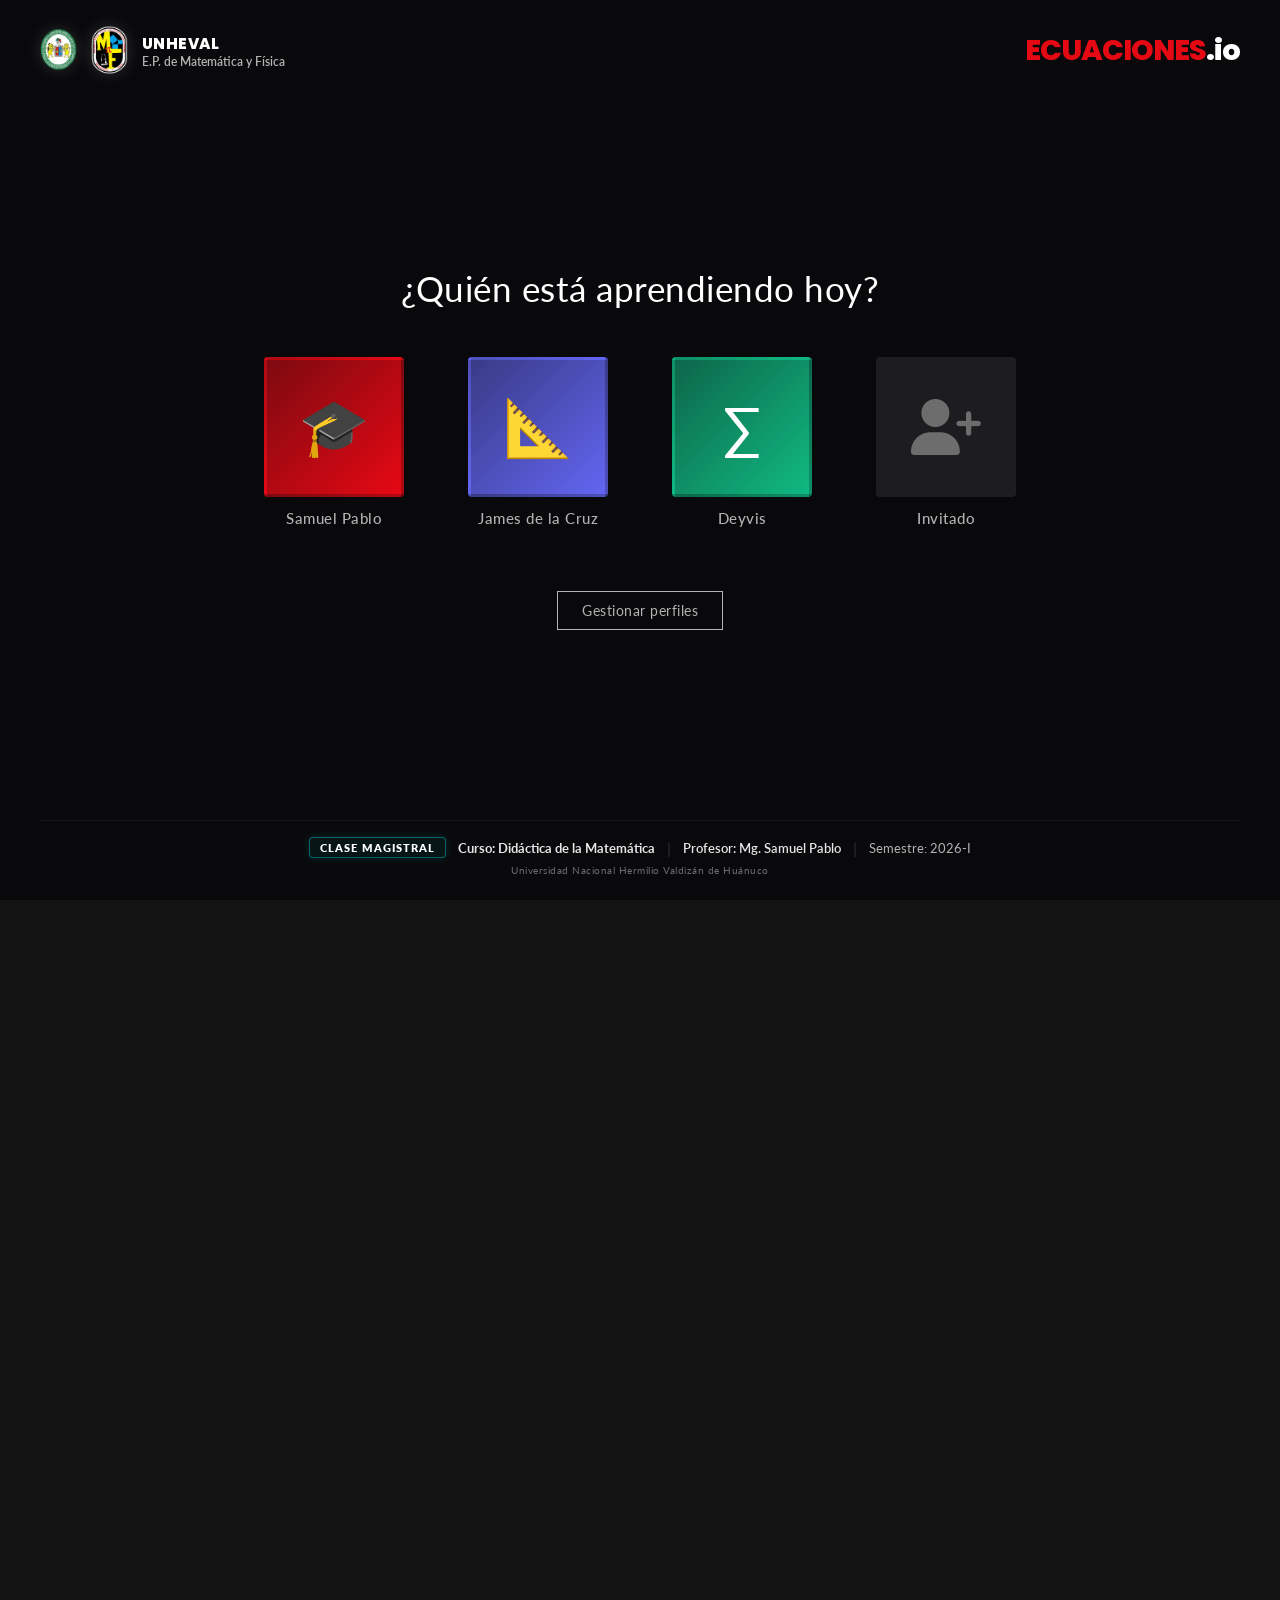
==== index.html @ fe3d2a95 "refactor: rebrand presentation content to UNHEVAL and update modal layout styles" ====
<!DOCTYPE html>
<html lang="es">
<head>
    <meta charset="UTF-8">
    <meta name="viewport" content="width=device-width, initial-scale=1.0">
    <title>Planteo de Ecuaciones — Clase Magistral</title>
    <meta name="description" content="Presentación interactiva de Planteo de Ecuaciones para clase magistral universitaria. Incluye ejemplos, taller con IA y modo presentador.">
    <meta property="og:title" content="Planteo de Ecuaciones — Clase Magistral">
    <meta property="og:description" content="Aprende a traducir el lenguaje cotidiano al lenguaje universal de las matemáticas.">
    <meta property="og:type" content="website">
    <link rel="icon" href="data:image/svg+xml,<svg xmlns='http://www.w3.org/2000/svg' viewBox='0 0 100 100'><text y='.9em' font-size='90'>🎓</text></svg>">

    <!-- Google Fonts -->
    <link rel="preconnect" href="https://fonts.googleapis.com">
    <link rel="preconnect" href="https://fonts.gstatic.com" crossorigin>
    <link href="https://fonts.googleapis.com/css2?family=Poppins:wght@400;600;700;800&family=Lato:wght@400;700&family=Fira+Code&display=swap" rel="stylesheet">

    <!-- Font Awesome -->
    <link rel="stylesheet" href="https://cdnjs.cloudflare.com/ajax/libs/font-awesome/6.5.1/css/all.min.css">

    <!-- KaTeX -->
    <link rel="stylesheet" href="https://cdn.jsdelivr.net/npm/katex@0.16.9/dist/katex.min.css">
    <script defer src="https://cdn.jsdelivr.net/npm/katex@0.16.9/dist/katex.min.js"></script>
    <script defer src="https://cdn.jsdelivr.net/npm/katex@0.16.9/dist/contrib/auto-render.min.js"></script>

    <!-- Supabase -->
    <script src="https://cdn.jsdelivr.net/npm/@supabase/supabase-js@2"></script>

    <!-- Main Stylesheet -->
    <link rel="stylesheet" href="style.css">
</head>
<body>

<!-- VIRTUAL LASER POINTER -->
<div id="virtual-laser" aria-hidden="true"></div>

<!-- TOAST NOTIFICATIONS -->
<div id="toast-container" role="status" aria-live="polite"></div>

<!-- ═══════════════════════════════════════════════════════════════════════ -->
<!-- PANTALLA DE SELECCIÓN DE PERFILES                                         -->
<!-- ═══════════════════════════════════════════════════════════════════════ -->
<div id="profile-screen" role="dialog" aria-label="Seleccionar perfil de estudiante">
    <!-- Header: Co-branding UNHEVAL + ECUACIONES.io -->
    <header class="profile-screen-header" style="display: flex; justify-content: space-between; align-items: center; width: 100%; max-width: 1200px; margin-bottom: 20px;">
        <div class="profile-uni-info" style="display: flex; align-items: center; gap: 14px;">
            <img src="assets/escudo_unheval.png" alt="Escudo UNHEVAL" class="uni-logo-img" style="height: 52px; object-fit: contain; filter: drop-shadow(0 0 8px rgba(255,255,255,0.15));" onerror="this.style.display='none'; document.getElementById('uni-logo-fallback').style.display='flex';">
            <img src="assets/logo_educacion_myf.png" alt="Logo Educación M&F" class="school-logo-img" style="height: 52px; object-fit: contain; filter: drop-shadow(0 0 8px rgba(255,255,255,0.15));" onerror="this.style.display='none';">
            <div id="uni-logo-fallback" style="display: none; width: 44px; height: 44px; background: rgba(255,255,255,0.06); border: 1px solid rgba(255,255,255,0.15); border-radius: 50%; align-items: center; justify-content: center; font-size: 1.3rem;">🏛️</div>
            <div class="profile-uni-text" style="display: flex; flex-direction: column; text-align: left;">
                <span style="font-family: var(--font-heading); font-size: 0.95rem; font-weight: 800; color: #fff; letter-spacing: 0.5px;">UNHEVAL</span>
                <span style="font-size: 0.72rem; color: var(--color-text-muted); font-weight: 600;">E.P. de Matemática y Física</span>
            </div>
        </div>
        <div class="netflix-logo-top" style="position: static; font-family: var(--font-heading); font-size: 1.8rem; font-weight: 800; color: var(--color-accent); letter-spacing: -1px; margin: 0;">
            ECUACIONES<span style="color:#fff">.io</span>
        </div>
    </header>

    <!-- Center: Profile Selection -->
    <div class="profile-screen-center" style="display: flex; flex-direction: column; align-items: center; justify-content: center; flex: 1; width: 100%;">
        <h1 class="profile-title" style="margin-bottom: var(--space-8);">¿Quién está aprendiendo hoy?</h1>
        <div class="profiles-grid" id="profiles-grid-container">
            <!-- Se genera dinámicamente desde JS -->
        </div>
        <button class="profile-manage" onclick="openProfileManageModal()">
            Gestionar perfiles
        </button>
    </div>

    <!-- Footer: Academic metadata -->
    <footer class="profile-screen-footer" style="display: flex; flex-direction: column; align-items: center; gap: 6px; width: 100%; max-width: 1200px; margin-top: 20px; border-top: 1px solid rgba(255,255,255,0.05); padding-top: var(--space-4);">
        <div class="profile-academic-meta" style="display: flex; align-items: center; gap: var(--space-3); flex-wrap: wrap; justify-content: center;">
            <span style="font-size: 0.7rem; font-weight: 800; color: var(--color-neon-cyan); border: 1px solid rgba(0, 243, 255, 0.35); background: rgba(0, 243, 255, 0.05); padding: 3px 10px; border-radius: 4px; text-transform: uppercase; letter-spacing: 1px; box-shadow: 0 0 8px rgba(0, 243, 255, 0.15);">Clase Magistral</span>
            <span style="font-size: 0.82rem; color: var(--color-text-secondary); font-weight: 700;">Curso: Didáctica de la Matemática</span>
            <span style="color: rgba(255,255,255,0.15);">|</span>
            <span style="font-size: 0.82rem; color: var(--color-text-secondary); font-weight: 600;">Profesor: Mg. Samuel Pablo</span>
            <span style="color: rgba(255,255,255,0.15);">|</span>
            <span style="font-size: 0.82rem; color: var(--color-text-muted);">Semestre: 2026-I</span>
        </div>
        <div style="font-size: 0.65rem; color: var(--color-text-faint); font-family: var(--font-body); letter-spacing: 0.5px;">Universidad Nacional Hermilio Valdizán de Huánuco</div>
    </footer>
</div>

<!-- ═══════════════════════════════════════════════════════════════════════ -->
<!-- APLICACIÓN PRINCIPAL                                                       -->
<!-- ═══════════════════════════════════════════════════════════════════════ -->
<div id="main-app">

    <!-- HEADER NETFLIX -->
    <header id="netflix-header" role="banner">
        <a href="#" class="header-logo" onclick="window.scrollTo({top:0,behavior:'smooth'});return false;">
            ECUACIONES<span>.io</span>
        </a>

        <nav class="header-nav" aria-label="Navegación principal">
            <a href="#browse-content" class="active">Inicio</a>
            <a href="#row-fundamentos">Fundamentos</a>
            <a href="#row-ejemplos">Ejemplos</a>
            <a href="#row-retos">Retos UNHEVAL</a>
            <a href="#ai-section">Taller IA</a>
            <a href="#" onclick="openTorneoOverlay();return false;" style="color:#f59e0b;font-weight:700;">🏆 Torneo</a>
        </nav>

        <div class="header-right">
            <i class="fa-solid fa-magnifying-glass" style="color:var(--color-text-muted);cursor:pointer;font-size:1rem;"></i>
            <div id="header-avatar" class="header-profile-mini-icon" style="background:rgba(229,9,20,0.15);" title="Perfil activo">
                🎓
            </div>
            <!-- Botón Mando Remoto -->
            <button id="btn-remote" class="btn-remote" onclick="openQRModal()" aria-label="Abrir mando a distancia" title="Mando a distancia">
                <i class="fa-solid fa-mobile-screen"></i>
                <span class="pulse-dot" aria-hidden="true"></span>
            </button>
            <button onclick="startPresenterMode()" aria-label="Iniciar modo presentación" 
                    style="padding:6px 14px;background:transparent;border:1px solid rgba(255,255,255,0.3);color:#fff;border-radius:4px;font-size:0.8rem;font-weight:600;cursor:pointer;transition:border-color 0.2s;"
                    onmouseover="this.style.borderColor='#fff'" onmouseout="this.style.borderColor='rgba(255,255,255,0.3)'">
                <i class="fa-solid fa-expand"></i> Presentar
            </button>
        </div>
    </header>

    <!-- HERO BANNER -->
    <section id="hero-banner">
        <video class="hero-video-bg" src="assets/videos/CJEsybfPQSE.mp4" autoplay loop muted playsinline></video>
        <div class="hero-bg"></div>

        <!-- Floating slide cards decoration -->
        <div class="hero-floating-slides" aria-hidden="true">
            <div class="floating-card" style="background:linear-gradient(135deg,#1a0000,#2d0000);">
                <span style="color:rgba(229,9,20,0.25);font-size:3rem;">∑</span>
            </div>
            <div class="floating-card" style="background:linear-gradient(135deg,#0d0221,#1a0030);">
                <span style="color:rgba(99,102,241,0.25);font-size:2.5rem;">x²</span>
            </div>
            <div class="floating-card" style="background:linear-gradient(135deg,#002014,#001a10);">
                <span style="color:rgba(16,185,129,0.25);font-size:2rem;">π</span>
            </div>
        </div>

        <div class="hero-content">
            <div class="hero-badge">
                <i class="fa-solid fa-certificate"></i>
                CLASE MAGISTRAL · ESCUELA PROFESIONAL DE MATEMÁTICA
            </div>
            <h1 class="hero-title">
                El Arte de <span class="red">Plantear</span><br>Ecuaciones
            </h1>
            <div class="hero-meta">
                <span class="match">98% relevante</span>
                <span class="year">2025</span>
                <span class="rating">PG</span>
                <span class="duration">7 secciones · Nivel Básico–UNHEVAL</span>
            </div>
            <p class="hero-description">
                Aprende a traducir el lenguaje cotidiano al lenguaje universal de las matemáticas. Desde fundamentos hasta problemas de preselección UNHEVAL, con un taller inteligente impulsado por IA.
            </p>
            <div class="hero-actions">
                <button class="btn-play" onclick="startPresenterMode()" aria-label="Iniciar presentación en pantalla completa">
                    <i class="fa-solid fa-play"></i> Reproducir
                </button>
                <a href="#row-fundamentos" class="btn-more-info">
                    <i class="fa-solid fa-circle-info"></i> Más información
                </a>
            </div>
        </div>
    </section>

    <!-- BROWSE CONTENT -->
    <main id="browse-content">

        <!-- ── FILA 1: Fundamentos ───────────────────────────────────── -->
        <section id="row-fundamentos" class="netflix-row row-theme-red reveal" aria-label="Sección Fundamentos">
            <div class="netflix-row-header">
                <h2 class="netflix-row-title"><i class="fa-solid fa-graduation-cap" style="color:var(--color-accent);margin-right:8px;"></i>Lo Más Visto: Fundamentos</h2>
                <span class="netflix-row-see-all">Explorar todo</span>
            </div>
            <div class="carousel-wrapper">
                <button class="carousel-btn prev" aria-label="Anterior" onclick="slideCarousel('row-fundamentos', -1)">
                    <i class="fa-solid fa-chevron-left"></i>
                </button>
                <div class="carousel-track" id="track-row-fundamentos">
                    <!-- Card: ¿Qué es el Planteo? -->
                    <div class="slide-card" onclick="openSlideModal('slide-planteo')" aria-label="Ver: ¿Qué es el Planteo?" data-yt-id="CJEsybfPQSE" data-yt-start="25">
                        <div class="slide-card-thumb">
                            <div class="slide-card-thumb-inner">
                                <div class="slide-card-icon" style="color:#e50914;">🎓</div>
                                <div class="slide-card-label">¿Qué significa<br>"Plantear"?</div>
                                <div class="slide-card-math">Lenguaje Verbal → Ecuación</div>
                            </div>
                        </div>
                        <div class="slide-card-info">
                            <div class="slide-card-actions">
                                <button class="card-btn play" onclick="event.stopPropagation();openSlideModal('slide-planteo')" aria-label="Abrir diapositiva">
                                    <i class="fa-solid fa-play"></i>
                                </button>
                                <button class="card-btn" aria-label="Más opciones"><i class="fa-solid fa-ellipsis"></i></button>
                            </div>
                            <div class="slide-card-info-title">¿Qué es el Planteo?</div>
                            <div class="slide-card-info-tags">
                                <span class="card-tag green">Básico</span>
                                <span class="card-tag">Introducción</span>
                            </div>
                        </div>
                    </div>

                    <!-- Card: Los 5 Pasos de Oro -->
                    <div class="slide-card" onclick="openSlideModal('slide-pasos')" aria-label="Ver: Los 5 Pasos de Oro" data-yt-id="CJEsybfPQSE" data-yt-start="120">
                        <div class="slide-card-thumb">
                            <div class="slide-card-thumb-inner">
                                <div class="slide-card-icon" style="color:#e50914;">✅</div>
                                <div class="slide-card-label">Los 5 Pasos<br>de Oro</div>
                                <div class="slide-card-math">Identificar · Traducir · Igualar</div>
                            </div>
                        </div>
                        <div class="slide-card-info">
                            <div class="slide-card-actions">
                                <button class="card-btn play" onclick="event.stopPropagation();openSlideModal('slide-pasos')" aria-label="Abrir diapositiva"><i class="fa-solid fa-play"></i></button>
                                <button class="card-btn" aria-label="Más opciones"><i class="fa-solid fa-ellipsis"></i></button>
                            </div>
                            <div class="slide-card-info-title">Los 5 Pasos de Oro</div>
                            <div class="slide-card-info-tags">
                                <span class="card-tag green">Básico</span>
                                <span class="card-tag">Metodología</span>
                            </div>
                        </div>
                    </div>

                    <!-- Card: Diccionario -->
                    <div class="slide-card" onclick="openSlideModal('slide-diccionario')" aria-label="Ver: Diccionario Matemático" data-yt-id="CJEsybfPQSE" data-yt-start="320">
                        <div class="slide-card-thumb">
                            <div class="slide-card-thumb-inner">
                                <div class="slide-card-icon" style="color:#e50914;">📖</div>
                                <div class="slide-card-label">Diccionario<br>de Traducción</div>
                                <div class="slide-card-math">+ ÷ = ×</div>
                            </div>
                        </div>
                        <div class="slide-card-info">
                            <div class="slide-card-actions">
                                <button class="card-btn play" onclick="event.stopPropagation();openSlideModal('slide-diccionario')" aria-label="Abrir diapositiva"><i class="fa-solid fa-play"></i></button>
                                <button class="card-btn" aria-label="Más opciones"><i class="fa-solid fa-ellipsis"></i></button>
                            </div>
                            <div class="slide-card-info-title">Diccionario de Traducción Rápida</div>
                            <div class="slide-card-info-tags">
                                <span class="card-tag green">Básico</span>
                                <span class="card-tag">Referencia</span>
                            </div>
                        </div>
                    </div>

                    <!-- Card: Errores Comunes -->
                    <div class="slide-card" onclick="openSlideModal('slide-errores')" aria-label="Ver: Errores Comunes" data-yt-id="CN4n6Tfc5WI" data-yt-start="15">
                        <div class="slide-card-thumb">
                            <div class="slide-card-thumb-inner">
                                <div class="slide-card-icon" style="color:#e50914;">⚠️</div>
                                <div class="slide-card-label">Errores<br>Comunes</div>
                                <div class="slide-card-math">¡Evítalos!</div>
                            </div>
                        </div>
                        <div class="slide-card-info">
                            <div class="slide-card-actions">
                                <button class="card-btn play" onclick="event.stopPropagation();openSlideModal('slide-errores')" aria-label="Abrir diapositiva"><i class="fa-solid fa-play"></i></button>
                                <button class="card-btn" aria-label="Más opciones"><i class="fa-solid fa-ellipsis"></i></button>
                            </div>
                            <div class="slide-card-info-title">¡Cuidado! Errores Frecuentes</div>
                            <div class="slide-card-info-tags">
                                <span class="card-tag" style="color:#e50914;">Importante</span>
                                <span class="card-tag">Advertencia</span>
                            </div>
                        </div>
                    </div>

                    <!-- Card: Resumen Final -->
                    <div class="slide-card" onclick="openSlideModal('slide-resumen')" aria-label="Ver: Resumen Final" data-yt-id="CJEsybfPQSE" data-yt-start="620">
                        <div class="slide-card-thumb">
                            <div class="slide-card-thumb-inner">
                                <div class="slide-card-icon" style="color:#e50914;">🏆</div>
                                <div class="slide-card-label">En<br>Resumen...</div>
                                <div class="slide-card-math">Las 4 claves del éxito</div>
                            </div>
                        </div>
                        <div class="slide-card-info">
                            <div class="slide-card-actions">
                                <button class="card-btn play" onclick="event.stopPropagation();openSlideModal('slide-resumen')" aria-label="Abrir diapositiva"><i class="fa-solid fa-play"></i></button>
                                <button class="card-btn" aria-label="Más opciones"><i class="fa-solid fa-ellipsis"></i></button>
                            </div>
                            <div class="slide-card-info-title">En Resumen...</div>
                            <div class="slide-card-info-tags">
                                <span class="card-tag green">Cierre</span>
                                <span class="card-tag">Conclusiones</span>
                            </div>
                        </div>
                    </div>
                </div>
                <button class="carousel-btn next" aria-label="Siguiente" onclick="slideCarousel('row-fundamentos', 1)">
                    <i class="fa-solid fa-chevron-right"></i>
                </button>
            </div>
        </section>

        <!-- ── FILA 2: Ejemplos ──────────────────────────────────────── -->
        <section id="row-ejemplos" class="netflix-row row-theme-blue reveal" aria-label="Sección Ejemplos Resueltos">
            <div class="netflix-row-header">
                <h2 class="netflix-row-title"><i class="fa-solid fa-terminal" style="color:#54b3d6;margin-right:8px;"></i>Ejemplos Recomendados</h2>
                <span class="netflix-row-see-all">Ver todos</span>
            </div>
            <div class="carousel-wrapper">
                <button class="carousel-btn prev" aria-label="Anterior" onclick="slideCarousel('row-ejemplos', -1)"><i class="fa-solid fa-chevron-left"></i></button>
                <div class="carousel-track" id="track-row-ejemplos">
                    <div class="slide-card" onclick="openSlideModal('slide-ej1')" data-yt-id="F1d5vGkHlT8" data-yt-start="25">
                        <div class="slide-card-thumb">
                            <div class="slide-card-thumb-inner">
                                <div class="slide-card-icon" style="color:#54b3d6;">1️⃣</div>
                                <div class="slide-card-label">Suma de<br>Consecutivos</div>
                                <div class="slide-card-math">x + (x+1) + (x+2) = 72</div>
                            </div>
                        </div>
                        <div class="slide-card-info">
                            <div class="slide-card-actions"><button class="card-btn play" onclick="event.stopPropagation();openSlideModal('slide-ej1')"><i class="fa-solid fa-play"></i></button><button class="card-btn"><i class="fa-solid fa-ellipsis"></i></button></div>
                            <div class="slide-card-info-title">Ej. 1: Suma de Consecutivos</div>
                            <div class="slide-card-info-tags"><span class="card-tag green">Básico</span><span class="card-tag">Aritmética</span></div>
                        </div>
                    </div>
                    <div class="slide-card" onclick="openSlideModal('slide-ej2')" data-yt-id="kYJ53u0aJ8o" data-yt-start="40">
                        <div class="slide-card-thumb">
                            <div class="slide-card-thumb-inner">
                                <div class="slide-card-icon" style="color:#54b3d6;">2️⃣</div>
                                <div class="slide-card-label">Operadores<br>Combinados</div>
                                <div class="slide-card-math">2x + 5 = 21</div>
                            </div>
                        </div>
                        <div class="slide-card-info">
                            <div class="slide-card-actions"><button class="card-btn play" onclick="event.stopPropagation();openSlideModal('slide-ej2')"><i class="fa-solid fa-play"></i></button><button class="card-btn"><i class="fa-solid fa-ellipsis"></i></button></div>
                            <div class="slide-card-info-title">Ej. 2: Operadores Combinados</div>
                            <div class="slide-card-info-tags"><span class="card-tag green">Básico</span><span class="card-tag">Álgebra</span></div>
                        </div>
                    </div>
                    <div class="slide-card" onclick="openSlideModal('slide-ej3')" data-yt-id="K3t1XN1gN7c" data-yt-start="35">
                        <div class="slide-card-thumb">
                            <div class="slide-card-thumb-inner">
                                <div class="slide-card-icon" style="color:#54b3d6;">3️⃣</div>
                                <div class="slide-card-label">Línea del Tiempo<br>(Edades)</div>
                                <div class="slide-card-math">3x + 10 = 2(x + 10)</div>
                            </div>
                        </div>
                        <div class="slide-card-info">
                            <div class="slide-card-actions"><button class="card-btn play" onclick="event.stopPropagation();openSlideModal('slide-ej3')"><i class="fa-solid fa-play"></i></button><button class="card-btn"><i class="fa-solid fa-ellipsis"></i></button></div>
                            <div class="slide-card-info-title">Ej. 3: Edades (Línea Temporal)</div>
                            <div class="slide-card-info-tags"><span class="card-tag" style="color:#f59e0b;font-weight:700;">Intermedio</span><span class="card-tag">Edades</span></div>
                        </div>
                    </div>
                    <div class="slide-card" onclick="openSlideModal('slide-ej4')" data-yt-id="R9H7nJ7yU38" data-yt-start="20">
                        <div class="slide-card-thumb">
                            <div class="slide-card-thumb-inner">
                                <div class="slide-card-icon" style="color:#54b3d6;">4️⃣</div>
                                <div class="slide-card-label">Modelado<br>Geométrico</div>
                                <div class="slide-card-math">2(x) + 2(x+4) = 32</div>
                            </div>
                        </div>
                        <div class="slide-card-info">
                            <div class="slide-card-actions"><button class="card-btn play" onclick="event.stopPropagation();openSlideModal('slide-ej4')"><i class="fa-solid fa-play"></i></button><button class="card-btn"><i class="fa-solid fa-ellipsis"></i></button></div>
                            <div class="slide-card-info-title">Ej. 4: Modelado Geométrico</div>
                            <div class="slide-card-info-tags"><span class="card-tag" style="color:#f59e0b;font-weight:700;">Intermedio</span><span class="card-tag">Geometría</span></div>
                        </div>
                    </div>
                    <div class="slide-card" onclick="openSlideModal('slide-ej5')" data-yt-id="F71H4y2t5aY" data-yt-start="20">
                        <div class="slide-card-thumb">
                            <div class="slide-card-thumb-inner">
                                <div class="slide-card-icon" style="color:#54b3d6;">5️⃣</div>
                                <div class="slide-card-label">Reparto de<br>Cantidades</div>
                                <div class="slide-card-math">x + (x+10) = 50</div>
                            </div>
                        </div>
                        <div class="slide-card-info">
                            <div class="slide-card-actions"><button class="card-btn play" onclick="event.stopPropagation();openSlideModal('slide-ej5')"><i class="fa-solid fa-play"></i></button><button class="card-btn"><i class="fa-solid fa-ellipsis"></i></button></div>
                            <div class="slide-card-info-title">Ej. 5: Reparto de Cantidades</div>
                            <div class="slide-card-info-tags"><span class="card-tag green">Básico</span><span class="card-tag">Reparto</span></div>
                        </div>
                    </div>
                </div>
                <button class="carousel-btn next" aria-label="Siguiente" onclick="slideCarousel('row-ejemplos', 1)"><i class="fa-solid fa-chevron-right"></i></button>
            </div>
        </section>

        <!-- ── FILA 3: Retos UNHEVAL ─────────────────────────────────────── -->
        <section id="row-retos" class="netflix-row row-theme-purple reveal" aria-label="Sección Retos de Alto Voltaje UNHEVAL">
            <div class="netflix-row-header">
                <h2 class="netflix-row-title"><i class="fa-solid fa-star" style="color:#a78bfa;margin-right:8px;"></i>Retos de Alto Voltaje · Nivel UNHEVAL</h2>
                <span class="netflix-row-see-all">Ver retos</span>
            </div>
            <div class="carousel-wrapper">
                <button class="carousel-btn prev" aria-label="Anterior" onclick="slideCarousel('row-retos', -1)"><i class="fa-solid fa-chevron-left"></i></button>
                <div class="carousel-track" id="track-row-retos">
                    <div class="slide-card" onclick="openSlideModal('slide-ej6')" data-yt-id="F71H4y2t5aY" data-yt-start="120">
                        <div class="slide-card-thumb">
                            <div class="slide-card-thumb-inner">
                                <div class="slide-card-icon" style="color:#a78bfa;">⭐</div>
                                <div class="slide-card-label">Reto UNHEVAL I<br>Edades en el Tiempo</div>
                                <div class="slide-card-math">(A-a)/(B-a) = 5/4</div>
                            </div>
                        </div>
                        <div class="slide-card-info">
                            <div class="slide-card-actions"><button class="card-btn play" onclick="event.stopPropagation();openSlideModal('slide-ej6')"><i class="fa-solid fa-play"></i></button><button class="card-btn"><i class="fa-solid fa-ellipsis"></i></button></div>
                            <div class="slide-card-info-title">Reto UNHEVAL I: Edades en el Tiempo</div>
                            <div class="slide-card-info-tags"><span class="card-tag" style="color:#e50914;font-weight:700;">Avanzado</span><span class="card-tag">UNHEVAL</span></div>
                        </div>
                    </div>
                    <div class="slide-card" onclick="openSlideModal('slide-ej7')" data-yt-id="F71H4y2t5aY" data-yt-start="240">
                        <div class="slide-card-thumb">
                            <div class="slide-card-thumb-inner">
                                <div class="slide-card-icon" style="color:#a78bfa;">⭐⭐</div>
                                <div class="slide-card-label">Reto UNHEVAL II<br>Modelado Diofántico</div>
                                <div class="slide-card-math">3x + 2y = 50, y > 2x</div>
                            </div>
                        </div>
                        <div class="slide-card-info">
                            <div class="slide-card-actions"><button class="card-btn play" onclick="event.stopPropagation();openSlideModal('slide-ej7')"><i class="fa-solid fa-play"></i></button><button class="card-btn"><i class="fa-solid fa-ellipsis"></i></button></div>
                            <div class="slide-card-info-title">Reto UNHEVAL II: Modelado Diofántico</div>
                            <div class="slide-card-info-tags"><span class="card-tag" style="color:#e50914;font-weight:700;">Avanzado</span><span class="card-tag">Diofántico</span></div>
                        </div>
                    </div>
                </div>
                <button class="carousel-btn next" aria-label="Siguiente" onclick="slideCarousel('row-retos', 1)"><i class="fa-solid fa-chevron-right"></i></button>
            </div>
        </section>

        <!-- ── FILA 4: Taller IA ─────────────────────────────────────── -->
        <section id="ai-section" class="reveal" aria-label="Taller Inteligente con IA">
            <div class="netflix-row-header" style="padding-top: 8px; display: flex; align-items: center; gap: 8px; flex-wrap: wrap;">
                <h2 class="netflix-row-title" style="margin: 0;"><i class="fa-solid fa-wand-magic-sparkles" style="color:#46d369;margin-right:8px;"></i>✨ Taller Inteligente con IA</h2>
                <span id="ai-status-badge" class="ai-status-badge offline"><i class="fa-solid fa-cloud-slash"></i> Offline (Simulación)</span>
            </div>

            <div class="ai-panels">
                <!-- Panel Generador -->
                <div class="ai-panel">
                    <div class="ai-panel-title" style="color:#46d369;">
                        <i class="fa-solid fa-dice"></i> Generar Desafío IA
                    </div>
                    <div style="display:grid;grid-template-columns:1fr 1fr;gap:12px;margin-bottom:12px;">
                        <div>
                            <label for="select-diff" style="font-size:0.7rem;text-transform:uppercase;color:var(--color-text-faint);display:block;margin-bottom:6px;font-weight:700;">Dificultad</label>
                            <select id="select-diff" class="ai-select" aria-label="Seleccionar dificultad">
                                <option value="Básico">Básico (Fácil)</option>
                                <option value="Intermedio">Intermedio</option>
                                <option value="Avanzado">Avanzado</option>
                            </select>
                        </div>
                        <div>
                            <label for="select-topic" style="font-size:0.7rem;text-transform:uppercase;color:var(--color-text-faint);display:block;margin-bottom:6px;font-weight:700;">Contexto</label>
                            <select id="select-topic" class="ai-select" aria-label="Seleccionar tema">
                                <option value="Edades">Edades y Tiempo</option>
                                <option value="Geometría">Geometría Plana</option>
                                <option value="Móviles">Móviles (Velocidad)</option>
                                <option value="Grifos">Grifos (Trabajo)</option>
                            </select>
                        </div>
                    </div>
                    <div id="ai-problem-output" role="status" aria-live="polite" class="ai-output-box">
                        Haz clic en "Generar" para obtener un desafío en tiempo real...
                    </div>
                    <div style="display:flex;gap:8px;margin-top:12px;">
                        <button onclick="generateAIProblem()" id="btn-generate-ai" class="btn-netflix-red" aria-label="Generar nuevo problema matemático con IA">
                            <i class="fa-solid fa-sparkles"></i> Generar ✨
                        </button>
                        <button onclick="toggleAISolution()" id="btn-reveal-solution" class="btn-netflix-grey" disabled aria-label="Revelar la solución paso a paso">
                            <i class="fa-solid fa-eye"></i> Solución
                        </button>
                    </div>
                    <!-- Contenedor separado para la resolución paso a paso -->
                    <div id="ai-solution-output" role="status" aria-live="polite" class="ai-output-box" style="display: none; margin-top: 12px; min-height: 120px;"></div>

                </div>

                <!-- Panel Analizador -->
                <div class="ai-panel">
                    <div class="ai-panel-title" style="color:#54b3d6;">
                        <i class="fa-solid fa-wand-magic-sparkles"></i> Traductor a Lenguaje Formal
                    </div>
                    <p style="font-size:0.75rem;color:var(--color-text-muted);margin-bottom:10px;">Ingresa cualquier problema verbal y el motor IA lo resolverá usando los <strong>5 Pasos de Oro</strong>:</p>
                    <label for="user-problem-input" class="sr-only">Problema a resolver</label>
                    <textarea id="user-problem-input" class="ai-textarea" rows="3"
                        aria-label="Escribe un problema de matemáticas para resolver con IA"
                        placeholder="Ej: El largo de una piscina excede al doble del ancho en 5 metros. Si el perímetro es de 70 m, halla sus dimensiones..."></textarea>
                    <div id="ai-analysis-output" role="status" aria-live="polite" class="ai-output-box" style="margin-top:10px;min-height:100px;">
                        El análisis paso a paso aparecerá aquí...
                    </div>
                    <div style="display:flex;justify-content:flex-end;margin-top:12px;gap:8px;align-items:center;">
                        <button class="speaker-btn" style="margin-left:0; width: 36px; height: 36px;" onclick="speakText(document.getElementById('user-problem-input').value)" title="Escuchar enunciado">
                            <i class="fa-solid fa-volume-high"></i>
                        </button>
                        <button onclick="analyzeUserProblem()" id="btn-analyze-ai" class="btn-netflix-red" aria-label="Analizar y resolver el problema ingresado">
                            <i class="fa-solid fa-brain"></i> Resolver con IA ✨
                        </button>
                    </div>
                </div>
            </div>
        </section>

        <!-- FOOTER -->
        <footer id="browse-footer">
            <div class="footer-logo">ECUACIONES.io</div>
            <p class="footer-text">
                Escuela Profesional de Matemática y Física · Clase Magistral 2025<br>
                Presentación interactiva con IA impulsada por Supabase Edge Functions.<br>
                <em>Consola: <code style="color:#e50914;">exportSolutionsToPDF()</code> para exportar a PDF.</em>
            </p>
        </footer>

    </main>
</div>

<!-- ═══════════════════════════════════════════════════════════════════════ -->
<!-- MODAL DE DIAPOSITIVA                                                       -->
<!-- ═══════════════════════════════════════════════════════════════════════ -->
<div id="slide-modal" role="dialog" aria-modal="true" aria-label="Contenido de la diapositiva" onclick="closeSlideModal(event)">
    <div class="modal-box" id="modal-box">
        <button class="modal-close" onclick="closeSlideModal()" aria-label="Cerrar modal">
            <i class="fa-solid fa-xmark"></i>
        </button>
        <div id="modal-content"><!-- Contenido inyectado por JS --></div>
    </div>
</div>

<!-- ═══════════════════════════════════════════════════════════════════════ -->
<!-- MODO PRESENTADOR FULLSCREEN                                                -->
<!-- ═══════════════════════════════════════════════════════════════════════ -->
<div id="presenter-overlay" role="dialog" aria-modal="true" aria-label="Modo presentación">
    <div class="presenter-slide-view" id="presenter-slide-view">
        <!-- Todas las diapositivas se renderizan aquí en orden vertical por JS -->
    </div>
    <div class="presenter-bar" role="toolbar" aria-label="Controles de la presentación">
        <button class="pbar-btn exit" onclick="exitPresenterMode()" aria-label="Salir del modo presentación">
            <i class="fa-solid fa-compress"></i> Salir
        </button>
        <button class="pbar-btn" onclick="presenterPrev()" aria-label="Diapositiva anterior">
            <i class="fa-solid fa-chevron-left"></i> Anterior
        </button>
        <span class="pbar-indicator" id="pbar-indicator"></span>
        <button class="pbar-btn" onclick="presenterNext()" aria-label="Diapositiva siguiente">
            Siguiente <i class="fa-solid fa-chevron-right"></i>
        </button>
    </div>
</div>

<!-- QR MODAL — MANDO A DISTANCIA -->
<div id="qr-modal" role="dialog" aria-modal="true" aria-label="Mando a distancia" onclick="if(event.target===this)closeQRModal()">
    <div class="qr-box">
        <button class="qr-close" onclick="closeQRModal()" aria-label="Cerrar"><i class="fa-solid fa-xmark"></i></button>
        <div class="qr-title">📱 Mando a Distancia</div>
        <div class="qr-subtitle">Escanea el código QR con tu celular para controlar la presentación de forma inalámbrica.</div>
        <div class="qr-img-wrapper">
            <img id="qr-img" src="" alt="Código QR del mando remoto" width="200" height="200">
        </div>
        <div class="qr-url" id="qr-url-text">Cargando URL...</div>
        <ul class="qr-steps">
            <li><span>1</span> Abre la cámara de tu celular</li>
            <li><span>2</span> Apunta al código QR de arriba</li>
            <li><span>3</span> Toca el link que aparece</li>
            <li><span>4</span> ¡Listo! Controla las diapositivas desde tu celular</li>
        </ul>
    </div>
</div>

<!-- ═══════════════════════════════════════════════════════════════════════ -->
<!-- TORNEO EN VIVO — OVERLAY PANTALLA GRANDE                                   -->
<!-- ═══════════════════════════════════════════════════════════════════════ -->
<div id="tournament-overlay" role="dialog" aria-modal="true" aria-label="Torneo en Vivo" style="
    display:none; position:fixed; inset:0; z-index:900;
    background:#0a0a0a;
    flex-direction:column;
    font-family:'Poppins',sans-serif;
">
    <!-- Barra superior del torneo -->
    <div id="torneo-topbar" style="
        display:flex; align-items:center; justify-content:space-between;
        padding:14px 32px; background:rgba(0,0,0,0.6);
        backdrop-filter:blur(12px); border-bottom:1px solid rgba(255,255,255,0.07);
    ">
        <div style="font-size:1.4rem; font-weight:800; color:#e50914;">MATH<span style="color:#fff">-FLIX</span> <span style="font-size:0.75rem;color:#f59e0b;font-weight:700;letter-spacing:2px;">TORNEO EN VIVO</span></div>
        <div style="display:flex;gap:10px;align-items:center;flex-wrap:wrap;">
            <!-- Controles del profesor -->
            <button onclick="abrirHistorialRondas()" style="padding:7px 14px;background:rgba(84,179,214,0.12);border:1px solid rgba(84,179,214,0.3);color:#54b3d6;border-radius:8px;font-size:0.75rem;font-weight:700;cursor:pointer;">&#x1F4CB; Rondas</button>
            <button onclick="torneoSetPantalla('lobby')"    id="tc-lobby"    style="padding:7px 14px;background:rgba(255,255,255,0.08);border:1px solid rgba(255,255,255,0.15);color:#fff;border-radius:8px;font-size:0.75rem;font-weight:700;cursor:pointer;">&#x1F3E0; Lobby</button>
            <button onclick="torneoSetPantalla('pregunta')" id="tc-pregunta" style="padding:7px 14px;background:rgba(229,9,20,0.15);border:1px solid rgba(229,9,20,0.35);color:#e50914;border-radius:8px;font-size:0.75rem;font-weight:700;cursor:pointer;">&#x25B6; Pregunta</button>
            <button onclick="torneoSetPantalla('leaderboard')" id="tc-lb"   style="padding:7px 14px;background:rgba(245,158,11,0.12);border:1px solid rgba(245,158,11,0.3);color:#f59e0b;border-radius:8px;font-size:0.75rem;font-weight:700;cursor:pointer;">&#x1F3C6; Ranking</button>
            <button onclick="torneoSiguientePregunta()" style="padding:7px 14px;background:rgba(84,179,214,0.12);border:1px solid rgba(84,179,214,0.3);color:#54b3d6;border-radius:8px;font-size:0.75rem;font-weight:700;cursor:pointer;">&#x23ED; Siguiente</button>
            <button onclick="torneoReset()" style="padding:7px 14px;background:rgba(255,255,255,0.04);border:1px solid rgba(255,255,255,0.1);color:#6d6d6e;border-radius:8px;font-size:0.72rem;cursor:pointer;">&#x21BA; Reset</button>
            <button onclick="closeTorneoOverlay()" style="padding:7px 14px;background:transparent;border:1px solid rgba(255,255,255,0.12);color:#b3b3b3;border-radius:8px;font-size:0.75rem;cursor:pointer;"><i class="fa-solid fa-xmark"></i> Cerrar</button>
        </div>
    </div>

    <!-- Área de contenido del torneo -->
    <div id="torneo-content" style="flex:1;display:flex;align-items:center;justify-content:center;overflow:hidden;">

        <!-- PANEL LOBBY -->
        <div id="torneo-panel-lobby" style="display:none;flex-direction:column;align-items:center;gap:32px;padding:40px 32px;text-align:center;width:100%;max-width:1100px;">
            <div style="font-size:1rem;font-weight:700;letter-spacing:3px;text-transform:uppercase;color:#e50914;">Esperando participantes...</div>
            <div style="display:grid;grid-template-columns:1fr 1fr;gap:40px;width:100%;align-items:start;">
                <!-- QR -->
                <div style="display:flex;flex-direction:column;align-items:center;gap:16px;">
                    <div style="font-size:0.7rem;font-weight:700;letter-spacing:2px;text-transform:uppercase;color:#b3b3b3;">Escanea para unirte</div>
                    <div id="torneo-qr-wrapper" style="background:#fff;padding:16px;border-radius:12px;box-shadow:0 0 40px rgba(229,9,20,0.2);">
                        <img id="torneo-qr-img" src="" alt="QR Torneo" width="220" height="220">
                    </div>
                    <div id="torneo-qr-url" style="font-size:0.65rem;color:#6d6d6e;word-break:break-all;max-width:260px;"></div>
                </div>
                <!-- Lista de participantes -->
                <div style="display:flex;flex-direction:column;gap:12px;">
                    <div style="font-size:0.7rem;font-weight:700;letter-spacing:2px;text-transform:uppercase;color:#b3b3b3;">Participantes conectados (<span id="torneo-count">0</span>)</div>
                    <div id="torneo-participantes-grid" style="display:flex;flex-wrap:wrap;gap:10px;justify-content:flex-start;"></div>
                </div>
            </div>
        </div>

        <!-- PANEL PREGUNTA -->
        <div id="torneo-panel-pregunta" style="display:none;flex-direction:column;align-items:center;gap:24px;padding:32px;width:100%;max-width:900px;">
            <div style="display:flex;align-items:center;justify-content:space-between;width:100%;">
                <div id="torneo-p-badge" style="font-size:0.7rem;font-weight:700;letter-spacing:2px;text-transform:uppercase;color:#e50914;background:rgba(229,9,20,0.12);border:1px solid rgba(229,9,20,0.25);padding:6px 14px;border-radius:20px;">Pregunta 1</div>
                <div style="display:flex;gap:20px;align-items:center;">
                    <div style="text-align:center;">
                        <div style="font-size:0.6rem;color:#6d6d6e;text-transform:uppercase;letter-spacing:1px;">Respuestas</div>
                        <div id="torneo-resp-count" style="font-size:1.4rem;font-weight:800;color:#46d369;">0</div>
                    </div>
                    <div id="torneo-timer" style="font-size:3rem;font-weight:800;color:#46d369;font-variant-numeric:tabular-nums;min-width:80px;text-align:center;">60</div>
                </div>
            </div>
            <!-- Enunciado -->
            <div style="width:100%;background:#1a1a1a;border:1px solid rgba(255,255,255,0.08);border-radius:16px;padding:32px;">
                <div style="font-size:0.65rem;color:#6d6d6e;text-transform:uppercase;letter-spacing:2px;margin-bottom:12px;">Enunciado</div>
                <div id="torneo-p-texto" style="font-size:1.3rem;color:#e5e5e5;line-height:1.7;font-weight:500;"></div>
            </div>
            <!-- Barra de progreso -->
            <div style="width:100%;">
                <div style="display:flex;justify-content:space-between;font-size:0.65rem;color:#6d6d6e;margin-bottom:6px;">
                    <span>Progreso de entregas</span>
                    <span id="torneo-prog-text">0 de 0 alumnos</span>
                </div>
                <div style="width:100%;height:6px;background:rgba(255,255,255,0.06);border-radius:99px;overflow:hidden;">
                    <div id="torneo-prog-bar" style="height:100%;width:0%;background:linear-gradient(90deg,#e50914,#f59e0b);border-radius:99px;transition:width 0.5s ease;"></div>
                </div>
            </div>
        </div>

        <!-- PANEL LEADERBOARD -->
        <div id="torneo-panel-leaderboard" style="display:none;flex-direction:column;align-items:center;gap:20px;padding:32px;width:100%;max-width:700px;">
            <div style="font-size:0.7rem;font-weight:700;letter-spacing:3px;text-transform:uppercase;color:#f59e0b;">🏆 Tabla de Posiciones</div>
            <div id="torneo-leaderboard-list" style="width:100%;display:flex;flex-direction:column;gap:10px;"></div>
        </div>

    </div><!-- /torneo-content -->
</div><!-- /tournament-overlay -->

<!-- ═══════════════════════════════════════════════════════════════════════ -->
<!-- MODAL: DETALLE DE SOLUCIÓN DEL ALUMNO                                   -->
<!-- ═══════════════════════════════════════════════════════════════════════ -->
<div id="torneo-detalle-alumno-modal" onclick="if(event.target===this)cerrarDetalleAlumnoModal()" style="
    display:none; position:fixed; inset:0; z-index:9100;
    background:rgba(0,0,0,0.88); backdrop-filter:blur(10px);
    align-items:center; justify-content:center; padding:20px;
">
    <div style="
        background:#141414; border:1px solid rgba(255,255,255,0.1);
        border-radius:20px; width:100%; max-width:900px;
        max-height:90vh; overflow:auto;
        display:flex; flex-direction:column;
        box-shadow:0 30px 80px rgba(0,0,0,0.7);
        animation:torneoFadeIn 0.3s ease;
    ">
        <!-- Header del modal -->
        <div style="
            display:flex; align-items:center; justify-content:space-between;
            padding:20px 28px 0; flex-shrink:0;
        ">
            <div>
                <div style="font-size:0.65rem;font-weight:700;letter-spacing:2px;text-transform:uppercase;color:#e50914;">
                    Solución del Alumno
                </div>
                <div id="tdm-nombre" style="font-size:1.1rem;font-weight:800;color:#fff;margin-top:4px;"></div>
            </div>
            <div style="display:flex;gap:8px;align-items:center;">
                <button onclick="editarPuntajeAlumnoManual()" style="
                    background:rgba(245,158,11,0.15); border:1px solid rgba(245,158,11,0.3);
                    color:#f59e0b; border-radius:8px; padding:7px 14px;
                    font-size:0.78rem; font-weight:700; cursor:pointer;
                    display:flex;align-items:center;gap:6px;
                "><i class="fa-solid fa-pen"></i> Editar Nota</button>
                <button onclick="cerrarDetalleAlumnoModal()" style="
                    background:rgba(255,255,255,0.08); border:1px solid rgba(255,255,255,0.12);
                    color:#b3b3b3; border-radius:8px; padding:7px 14px;
                    font-size:0.82rem; cursor:pointer;
                "><i class="fa-solid fa-xmark"></i> Cerrar</button>
            </div>
        </div>

        <!-- Cuerpo del modal -->
        <div style="display:flex;flex-wrap:wrap;gap:24px;padding:24px 28px 28px;">
            <!-- Columna izquierda: Imagen manuscrita -->
            <div style="flex:1;min-width:220px;max-width:420px;">
                <div style="font-size:0.6rem;color:#6d6d6e;letter-spacing:2px;text-transform:uppercase;margin-bottom:10px;">
                    Foto de la Solución
                </div>
                <div style="
                    background:#1a1a1a; border:1px solid rgba(255,255,255,0.08);
                    border-radius:12px; overflow:hidden; min-height:180px;
                    display:flex;align-items:center;justify-content:center;
                ">
                    <img id="tdm-foto" src="" alt="Solución manuscrita"
                         style="width:100%;height:auto;display:block;border-radius:0;"
                         onerror="this.style.display='none'">
                </div>
            </div>

            <!-- Columna derecha: Detalles de la evaluación -->
            <div style="flex:1;min-width:220px;display:flex;flex-direction:column;gap:16px;">

                <!-- Puntaje badge -->
                <div style="display:flex;align-items:center;gap:16px;">
                    <div id="tdm-puntaje" style="
                        font-size:3.5rem;font-weight:800;min-width:80px;text-align:center;
                        color:#46d369;
                    ">—</div>
                    <div>
                        <div style="font-size:0.6rem;color:#6d6d6e;text-transform:uppercase;letter-spacing:1px;">Puntaje</div>
                        <div id="tdm-pregunta-label" style="font-size:0.78rem;color:#b3b3b3;font-weight:600;margin-top:4px;"></div>
                    </div>
                </div>

                <!-- Transcripción limpia de la IA -->
                <div style="background:#1a1a1a;border:1px solid rgba(255,255,255,0.07);border-radius:12px;padding:16px;">
                    <div style="font-size:0.6rem;color:#6d6d6e;text-transform:uppercase;letter-spacing:1px;margin-bottom:8px;">
                        <i class="fa-solid fa-magnifying-glass" style="color:#54b3d6;margin-right:5px;"></i>
                        Lo que leyó la IA (Transcripción)
                    </div>
                    <div id="tdm-transcripcion" style="font-size:0.82rem;color:#e5e5e5;line-height:1.7;font-family:'Fira Code',monospace;word-break:break-word;">
                        —
                    </div>
                </div>

                <!-- Feedback -->
                <div style="background:#1a1a1a;border:1px solid rgba(255,255,255,0.07);border-radius:12px;padding:16px;">
                    <div style="font-size:0.6rem;color:#6d6d6e;text-transform:uppercase;letter-spacing:1px;margin-bottom:8px;">
                        <i class="fa-solid fa-comment-dots" style="color:#f59e0b;margin-right:5px;"></i>
                        Feedback del Profesor IA
                    </div>
                    <div id="tdm-feedback" style="font-size:0.85rem;color:#b3b3b3;line-height:1.7;">
                        —
                    </div>
                </div>
            </div>
        </div>
    </div>
</div>
<style>
@keyframes torneoFadeIn { from{ opacity:0; transform:scale(0.96) translateY(10px); } to{ opacity:1; transform:none; } }
</style>

<!-- ═══════════════════════════════════════════════════════════════════════ -->
<!-- MODAL: HISTORIAL DE RONDAS                                               -->
<!-- ═══════════════════════════════════════════════════════════════════════ -->
<div id="torneo-historial-modal" onclick="if(event.target===this)cerrarHistorialRondas()" style="
    display:none; position:fixed; inset:0; z-index:9200;
    background:rgba(0,0,0,0.88); backdrop-filter:blur(10px);
    align-items:center; justify-content:center; padding:20px;
">
    <div style="
        background:#141414; border:1px solid rgba(255,255,255,0.1);
        border-radius:20px; width:100%; max-width:680px;
        max-height:80vh; overflow:auto;
        display:flex; flex-direction:column;
        box-shadow:0 30px 80px rgba(0,0,0,0.7);
        animation:torneoFadeIn 0.3s ease;
    ">
        <!-- Header -->
        <div style="display:flex;align-items:center;justify-content:space-between;padding:20px 28px 0;flex-shrink:0;">
            <div>
                <div style="font-size:0.65rem;font-weight:700;letter-spacing:2px;text-transform:uppercase;color:#54b3d6;">Historial</div>
                <div style="font-size:1.1rem;font-weight:800;color:#fff;margin-top:4px;">&#x1F4CB; Rondas Archivadas</div>
            </div>
            <button onclick="cerrarHistorialRondas()" style="
                background:rgba(255,255,255,0.08);border:1px solid rgba(255,255,255,0.12);
                color:#b3b3b3;border-radius:8px;padding:7px 14px;font-size:0.82rem;cursor:pointer;
            "><i class="fa-solid fa-xmark"></i> Cerrar</button>
        </div>
        <!-- Lista -->
        <div id="historial-rondas-list" style="display:flex;flex-direction:column;gap:10px;padding:20px 28px 28px;"></div>
    </div>
</div>

<!-- GESTIONAR PERFILES MODAL -->
<div id="profile-manage-modal" role="dialog" aria-modal="true" aria-label="Gestionar Perfiles" onclick="if(event.target===this)closeProfileManageModal()">
    <div class="profile-manage-box">
        <button class="profile-manage-close" onclick="closeProfileManageModal()" aria-label="Cerrar"><i class="fa-solid fa-xmark"></i></button>
        <div class="profile-manage-title">👥 Gestionar Perfiles</div>
        
        <div id="profile-list-view">
            <div class="profile-manage-list" id="profile-manage-list">
                <!-- Se genera dinámicamente desde JS -->
            </div>
            <button class="btn-profile-add" onclick="showAddProfileForm()">
                <i class="fa-solid fa-plus"></i> Añadir Perfil
            </button>
        </div>

        <div id="profile-form-view" style="display: none;">
            <h3 id="profile-form-title" style="margin-bottom: 16px; font-size: 1rem; font-family: var(--font-heading);">Añadir Perfil</h3>
            <div style="display: flex; flex-direction: column; gap: 16px;">
                <div>
                    <label for="profile-input-name" style="font-size:0.75rem; color:var(--color-text-muted); display:block; margin-bottom:6px; font-weight: 600; text-transform: uppercase;">Nombre</label>
                    <input type="text" id="profile-input-name" class="ai-select" style="margin-bottom:0;" placeholder="Nombre del estudiante">
                </div>
                <div>
                    <label style="font-size:0.75rem; color:var(--color-text-muted); display:block; margin-bottom:6px; font-weight: 600; text-transform: uppercase;">Avatar / Icono</label>
                    <div class="avatar-choices" id="avatar-choices" style="display:flex; gap:8px;">
                        <span class="avatar-choice-item active" onclick="selectAvatarChoice(this)">🎓</span>
                        <span class="avatar-choice-item" onclick="selectAvatarChoice(this)">📐</span>
                        <span class="avatar-choice-item" onclick="selectAvatarChoice(this)">∑</span>
                        <span class="avatar-choice-item" onclick="selectAvatarChoice(this)">🔍</span>
                        <span class="avatar-choice-item" onclick="selectAvatarChoice(this)">🧪</span>
                        <span class="avatar-choice-item" onclick="selectAvatarChoice(this)">💡</span>
                    </div>
                </div>
                <div>
                    <label style="font-size:0.75rem; color:var(--color-text-muted); display:block; margin-bottom:6px; font-weight: 600; text-transform: uppercase;">Color de Acento</label>
                    <div class="color-choices" id="color-choices" style="display:flex; gap:12px;">
                        <span class="color-choice-item active" style="background:#e50914;" data-color="#e50914" onclick="selectColorChoice(this)"></span>
                        <span class="color-choice-item" style="background:#6366f1;" data-color="#6366f1" onclick="selectColorChoice(this)"></span>
                        <span class="color-choice-item" style="background:#10b981;" data-color="#10b981" onclick="selectColorChoice(this)"></span>
                        <span class="color-choice-item" style="background:#f59e0b;" data-color="#f59e0b" onclick="selectColorChoice(this)"></span>
                        <span class="color-choice-item" style="background:#a78bfa;" data-color="#a78bfa" onclick="selectColorChoice(this)"></span>
                        <span class="color-choice-item" style="background:#e02424;" data-color="#e02424" onclick="selectColorChoice(this)"></span>
                    </div>
                </div>
                <div style="display:flex; gap:12px; margin-top:12px;">
                    <button class="btn-netflix-red" onclick="saveProfileForm()" style="flex:1; justify-content:center; padding: 10px;">Guardar</button>
                    <button class="btn-netflix-grey" onclick="cancelProfileForm()" style="flex:1; justify-content:center; padding: 10px;">Cancelar</button>
                </div>
            </div>
        </div>
    </div>
</div>

<!-- SCRIPTS -->
<script src="app.js"></script>
</body>
</html>
---- style.css ----
/* ══════════════════════════════════════════════════════════════════════════ */
/* ECUACIONES.IO — INTERFAZ ESTILO NETFLIX / TEMA OSCURO PREMIUM              */
/* Inspirado en el catálogo visual de Netflix                                  */
/* ══════════════════════════════════════════════════════════════════════════ */

/* ── Design Tokens (8pt Grid + Netflix Color Palette) ──────────────────── */
:root {
    /* 8pt Spacing Grid */
    --space-1: 4px;
    --space-2: 8px;
    --space-3: 12px;
    --space-4: 16px;
    --space-6: 24px;
    --space-8: 32px;
    --space-12: 48px;
    --space-16: 64px;

    /* Netflix Color Palette */
    --color-bg-main: #141414;          /* Negro Netflix profundo */
    --color-bg-card: #1f1f1f;          /* Fondo de tarjetas */
    --color-bg-overlay: #000000cc;     /* Overlay semitransparente */
    --color-accent: #e50914;           /* Rojo Netflix */
    --color-accent-hover: #f40612;     /* Rojo hover */
    --color-accent-dim: rgba(229, 9, 20, 0.15);
    --color-accent-glow: rgba(229, 9, 20, 0.4);
    --color-text-primary: #ffffff;
    --color-text-secondary: #e5e5e5;
    --color-text-muted: #b3b3b3;
    --color-text-faint: #6d6d6e;
    --color-border: rgba(255, 255, 255, 0.08);

    /* Font */
    --font-heading: 'Poppins', sans-serif;
    --font-body: 'Lato', sans-serif;
    --font-mono: 'Fira Code', monospace;

    /* Slide dims for presenter mode */
    --slide-width: 1280px;
    --slide-height: 720px;
}

/* ── Reset ──────────────────────────────────────────────────────────────── */
*, *::before, *::after {
    box-sizing: border-box;
    margin: 0;
    padding: 0;
    scrollbar-width: thin;
    scrollbar-color: #444 transparent;
}

html { scroll-behavior: smooth; }

body {
    background-color: var(--color-bg-main);
    font-family: var(--font-body);
    color: var(--color-text-primary);
    min-height: 100vh;
    overflow-x: hidden;
}

/* ══════════════════════════════════════════════════════════════════════════ */
/* 1. PANTALLA DE SELECCIÓN DE PERFILES                                       */
/* ══════════════════════════════════════════════════════════════════════════ */

#profile-screen {
    position: fixed;
    inset: 0;
    z-index: 1000;
    background: #09090b;
    display: flex;
    flex-direction: column;
    align-items: center;
    justify-content: space-between;
    padding: var(--space-6) var(--space-8);
    box-sizing: border-box;
    transition: opacity 0.8s ease, transform 0.8s ease;
}

#profile-screen.fade-out {
    opacity: 0;
    transform: scale(1.05);
    pointer-events: none;
}

.netflix-logo-top {
    position: absolute;
    top: var(--space-8);
    left: var(--space-12);
    font-family: var(--font-heading);
    font-size: 2.2rem;
    font-weight: 800;
    color: var(--color-accent);
    letter-spacing: -1px;
}

.profile-title {
    font-size: clamp(1.5rem, 3vw, 2.2rem);
    font-weight: 400;
    color: var(--color-text-primary);
    margin-bottom: var(--space-12);
    letter-spacing: 0.5px;
}

.profiles-grid {
    display: flex;
    gap: var(--space-8);
    align-items: flex-start;
    flex-wrap: wrap;
    justify-content: center;
}

.profile-card {
    display: flex;
    flex-direction: column;
    align-items: center;
    gap: var(--space-3);
    cursor: pointer;
    padding: var(--space-4);
    border-radius: 4px;
}

.profile-avatar {
    width: 140px;
    height: 140px;
    border-radius: 4px;
    overflow: hidden;
    border: 3px solid transparent;
    transition: border-color 0.2s ease, transform 0.2s ease, box-shadow 0.2s ease;
    position: relative;
}

.profile-avatar img {
    width: 100%;
    height: 100%;
    object-fit: cover;
}

.profile-avatar-icon {
    width: 140px;
    height: 140px;
    border-radius: 4px;
    display: flex;
    align-items: center;
    justify-content: center;
    font-size: 4rem;
    border: 3px solid transparent;
    transition: border-color 0.2s ease, transform 0.2s ease, box-shadow 0.2s ease;
}

.profile-card:hover .profile-avatar,
.profile-card:hover .profile-avatar-icon {
    border-color: var(--color-text-primary);
    transform: scale(1.08);
    box-shadow: 0 0 0 2px rgba(255,255,255,0.3);
}

.profile-name {
    font-size: 0.95rem;
    color: var(--color-text-muted);
    font-weight: 500;
    letter-spacing: 0.5px;
    transition: color 0.2s;
}

.profile-card:hover .profile-name {
    color: var(--color-text-primary);
}

.profile-manage {
    margin-top: var(--space-12);
    padding: 10px 24px;
    background: transparent;
    border: 1px solid var(--color-text-muted);
    color: var(--color-text-muted);
    font-size: 0.9rem;
    letter-spacing: 0.5px;
    cursor: pointer;
    font-family: var(--font-body);
    transition: border-color 0.2s, color 0.2s;
}

.profile-manage:hover {
    border-color: var(--color-text-primary);
    color: var(--color-text-primary);
}

/* ══════════════════════════════════════════════════════════════════════════ */
/* 2. HEADER NETFLIX                                                           */
/* ══════════════════════════════════════════════════════════════════════════ */

#main-app {
    opacity: 0;
    transition: opacity 0.8s ease;
    min-height: 100vh;
}

#main-app.visible { opacity: 1; }

#netflix-header {
    position: fixed;
    top: 0;
    left: 0;
    right: 0;
    z-index: 100;
    display: flex;
    align-items: center;
    justify-content: space-between;
    padding: var(--space-4) var(--space-12);
    background: linear-gradient(to bottom, rgba(0,0,0,0.85) 0%, transparent 100%);
    transition: background 0.4s ease;
}

#netflix-header.scrolled {
    background: rgba(20, 20, 20, 0.96);
    backdrop-filter: blur(8px);
}

.header-logo {
    font-family: var(--font-heading);
    font-size: 1.8rem;
    font-weight: 800;
    color: var(--color-accent);
    letter-spacing: -1px;
    cursor: pointer;
    text-decoration: none;
}

.header-logo span { color: #fff; }

.header-nav {
    display: flex;
    gap: var(--space-6);
    align-items: center;
}

.header-nav a {
    font-size: 0.85rem;
    color: var(--color-text-secondary);
    text-decoration: none;
    transition: color 0.2s;
    font-weight: 400;
}

.header-nav a:hover { color: var(--color-text-primary); }
.header-nav a.active { color: var(--color-text-primary); font-weight: 600; }

.header-right {
    display: flex;
    align-items: center;
    gap: var(--space-4);
}

.header-profile-mini {
    width: 34px;
    height: 34px;
    border-radius: 4px;
    overflow: hidden;
    cursor: pointer;
}

.header-profile-mini img {
    width: 100%;
    height: 100%;
    object-fit: cover;
}

.header-profile-mini-icon {
    width: 34px;
    height: 34px;
    border-radius: 4px;
    display: flex;
    align-items: center;
    justify-content: center;
    font-size: 1.1rem;
    cursor: pointer;
}

/* ══════════════════════════════════════════════════════════════════════════ */
/* 3. HERO BANNER (BILLBOARD)                                                  */
/* ══════════════════════════════════════════════════════════════════════════ */

#hero-banner {
    position: relative;
    height: 85vh;
    min-height: 540px;
    display: flex;
    align-items: flex-end;
    padding-bottom: var(--space-16);
    overflow: hidden;
}

.hero-video-bg {
    position: absolute;
    top: 50%; left: 50%;
    min-width: 100%; min-height: 100%;
    width: auto; height: auto;
    transform: translate(-50%, -50%);
    object-fit: cover;
    z-index: 0;
    opacity: 0.65;
}

.hero-bg {
    position: absolute;
    inset: 0;
    background:
        linear-gradient(to right, rgba(20,20,20,0.95) 35%, transparent 80%),
        linear-gradient(to top, rgba(20,20,20,1) 0%, rgba(20,20,20,0.2) 40%),
        linear-gradient(135deg, rgba(13,2,33,0.5) 0%, rgba(26,0,48,0.5) 30%, rgba(26,5,5,0.5) 70%, rgba(13,13,13,0.5) 100%);
    overflow: hidden;
    z-index: 1;
}

/* Animated math symbols floating in the background */
.hero-bg::before {
    content: 'x²  ∑  ∫  =  π  √  ≠  ∞  ±  ≤  ≥  Δ  λ';
    position: absolute;
    inset: 0;
    display: flex;
    align-items: center;
    justify-content: center;
    font-size: 4rem;
    color: rgba(229, 9, 20, 0.04);
    font-family: var(--font-mono);
    letter-spacing: 2.5rem;
    white-space: nowrap;
    overflow: hidden;
    animation: bgDrift 30s linear infinite;
}

@keyframes bgDrift {
    0% { transform: translateX(0) scale(1); }
    50% { transform: translateX(-5%) scale(1.02); }
    100% { transform: translateX(0) scale(1); }
}

/* Floating slide thumbnails (subtle 3D) */
.hero-floating-slides {
    position: absolute;
    right: 0;
    top: 0;
    width: 60%;
    height: 100%;
    display: flex;
    align-items: center;
    justify-content: flex-end;
    padding-right: var(--space-16);
    perspective: 800px;
    pointer-events: none;
}

.floating-card {
    position: absolute;
    border-radius: 8px;
    overflow: hidden;
    border: 1px solid rgba(255,255,255,0.06);
    box-shadow: 0 20px 60px rgba(0,0,0,0.7);
    background: var(--color-bg-card);
    display: flex;
    align-items: center;
    justify-content: center;
    color: rgba(255,255,255,0.15);
    font-family: var(--font-mono);
    font-size: 2.5rem;
}

.floating-card:nth-child(1) {
    width: 340px; height: 200px;
    right: 80px; top: 15%;
    transform: rotateY(-12deg) rotateX(4deg) translateZ(0px);
    animation: float1 8s ease-in-out infinite;
    z-index: 3;
}
.floating-card:nth-child(2) {
    width: 280px; height: 165px;
    right: 60px; top: 42%;
    transform: rotateY(-8deg) rotateX(2deg) translateZ(-60px);
    animation: float2 10s ease-in-out infinite;
    z-index: 2;
    opacity: 0.7;
}
.floating-card:nth-child(3) {
    width: 220px; height: 130px;
    right: 380px; top: 18%;
    transform: rotateY(-15deg) rotateX(6deg) translateZ(-120px);
    animation: float3 12s ease-in-out infinite;
    z-index: 1;
    opacity: 0.4;
}

@keyframes float1 {
    0%, 100% { transform: rotateY(-12deg) rotateX(4deg) translateY(0px); }
    50% { transform: rotateY(-10deg) rotateX(3deg) translateY(-14px); }
}
@keyframes float2 {
    0%, 100% { transform: rotateY(-8deg) rotateX(2deg) translateY(0px); }
    50% { transform: rotateY(-6deg) rotateX(1deg) translateY(-10px); }
}
@keyframes float3 {
    0%, 100% { transform: rotateY(-15deg) rotateX(6deg) translateY(0px); }
    50% { transform: rotateY(-13deg) rotateX(5deg) translateY(-18px); }
}

.hero-content {
    position: relative;
    z-index: 10;
    padding-left: var(--space-12);
    max-width: 600px;
}

.hero-badge {
    display: inline-flex;
    align-items: center;
    gap: var(--space-2);
    font-size: 0.75rem;
    font-weight: 700;
    letter-spacing: 3px;
    text-transform: uppercase;
    color: var(--color-accent);
    margin-bottom: var(--space-4);
}

.hero-title {
    font-family: var(--font-heading);
    font-size: clamp(2.5rem, 5vw, 4.5rem);
    font-weight: 800;
    line-height: 1.05;
    margin-bottom: var(--space-4);
    text-shadow: 2px 4px 20px rgba(0,0,0,0.5);
}

.hero-title .red { color: var(--color-accent); }

.hero-meta {
    display: flex;
    align-items: center;
    gap: var(--space-4);
    margin-bottom: var(--space-4);
    font-size: 0.85rem;
}

.hero-meta .match { color: #46d369; font-weight: 700; }
.hero-meta .year, .hero-meta .rating, .hero-meta .duration {
    color: var(--color-text-muted);
}
.hero-meta .rating {
    border: 1px solid var(--color-text-muted);
    padding: 1px 6px;
    border-radius: 2px;
}

.hero-description {
    font-size: 1rem;
    color: var(--color-text-secondary);
    line-height: 1.65;
    margin-bottom: var(--space-8);
    max-width: 480px;
}

.hero-actions {
    display: flex;
    gap: var(--space-3);
    flex-wrap: wrap;
}

.btn-play {
    display: inline-flex;
    align-items: center;
    gap: var(--space-2);
    padding: 12px 28px;
    background: var(--color-text-primary);
    color: #000;
    border: none;
    border-radius: 4px;
    font-size: 1rem;
    font-weight: 700;
    cursor: pointer;
    transition: background 0.2s, transform 0.15s;
    font-family: var(--font-body);
}

.btn-play:hover {
    background: rgba(255,255,255,0.85);
    transform: scale(1.02);
}

.btn-more-info {
    display: inline-flex;
    align-items: center;
    gap: var(--space-2);
    padding: 12px 24px;
    background: rgba(109, 109, 110, 0.7);
    color: var(--color-text-primary);
    border: none;
    border-radius: 4px;
    font-size: 1rem;
    font-weight: 600;
    cursor: pointer;
    transition: background 0.2s;
    font-family: var(--font-body);
    text-decoration: none;
}

.btn-more-info:hover { background: rgba(109, 109, 110, 0.5); }

/* Bottom vignette */
#hero-banner::after {
    content: '';
    position: absolute;
    bottom: 0; left: 0; right: 0;
    height: 180px;
    background: linear-gradient(to bottom, transparent 0%, var(--color-bg-main) 100%);
    z-index: 5;
    pointer-events: none;
}

/* ══════════════════════════════════════════════════════════════════════════ */
/* 4. CONTENIDO PRINCIPAL — FILAS DE CARRUSEL                                 */
/* ══════════════════════════════════════════════════════════════════════════ */

#browse-content {
    padding: 0 0 var(--space-16);
    position: relative;
    z-index: 10;
}

.netflix-row {
    margin-bottom: var(--space-12);
    position: relative;
}

.netflix-row-header {
    display: flex;
    align-items: baseline;
    gap: var(--space-4);
    padding: 0 var(--space-12);
    margin-bottom: var(--space-4);
}

.netflix-row-title {
    font-size: 1.2rem;
    font-weight: 700;
    color: var(--color-text-secondary);
    font-family: var(--font-heading);
}

.netflix-row-see-all {
    font-size: 0.8rem;
    color: #54b3d6;
    cursor: pointer;
    opacity: 0;
    transition: opacity 0.2s;
    font-weight: 500;
}

.netflix-row:hover .netflix-row-see-all { opacity: 1; }

.carousel-wrapper {
    position: relative;
    overflow: hidden;
    padding: var(--space-4) 0;
}

.carousel-track {
    display: flex;
    gap: var(--space-2);
    padding: 0 var(--space-12);
    transition: transform 0.4s cubic-bezier(0.25, 0.46, 0.45, 0.94);
    will-change: transform;
}

/* Carousel scroll buttons */
.carousel-btn {
    position: absolute;
    top: 0;
    bottom: 0;
    width: var(--space-12);
    display: flex;
    align-items: center;
    justify-content: center;
    background: rgba(20, 20, 20, 0.5);
    border: none;
    color: var(--color-text-primary);
    font-size: 1.5rem;
    cursor: pointer;
    z-index: 20;
    opacity: 0;
    transition: opacity 0.2s, background 0.2s;
}

.carousel-btn:hover { background: rgba(20, 20, 20, 0.8); }
.carousel-btn.prev { left: 0; border-radius: 0 4px 4px 0; }
.carousel-btn.next { right: 0; border-radius: 4px 0 0 4px; }

.carousel-wrapper:hover .carousel-btn { opacity: 1; }

/* ── Tarjeta de Diapositiva (Netflix Card) ─────────────────────────────── */
.slide-card {
    flex: 0 0 auto;
    width: 280px;
    border-radius: 6px;
    overflow: visible;
    cursor: pointer;
    position: relative;
    transition: transform 0.3s ease, z-index 0s;
    z-index: 1;
}

.slide-card:hover {
    transform: scale(1.18);
    z-index: 50;
}

/* Edge cards shouldn't overflow the edge */
.slide-card:first-child:hover { transform-origin: left center; }
.slide-card:last-child:hover  { transform-origin: right center; }

.slide-card-thumb {
    width: 100%;
    aspect-ratio: 16 / 9;
    background: var(--color-bg-card);
    border-radius: 6px;
    overflow: hidden;
    position: relative;
    border: 1px solid rgba(255,255,255,0.06);
}

.slide-card-thumb-inner {
    width: 100%;
    height: 100%;
    display: flex;
    flex-direction: column;
    align-items: center;
    justify-content: center;
    padding: var(--space-4);
    gap: var(--space-2);
    text-align: center;
}

.slide-card-icon {
    font-size: 1.6rem;
    margin-bottom: var(--space-1);
    filter: drop-shadow(0 2px 4px rgba(0, 0, 0, 0.6));
}

.slide-card-label {
    font-size: 1.1rem;
    font-weight: 800;
    text-transform: uppercase;
    letter-spacing: 0.5px;
    color: #ffffff;
    line-height: 1.2;
    text-shadow: 0 2px 10px rgba(0, 0, 0, 0.95), 0 1px 3px rgba(0, 0, 0, 0.9);
}

.slide-card-math {
    font-family: var(--font-mono);
    font-size: 0.75rem;
    color: rgba(255, 255, 255, 0.8);
    margin-top: var(--space-1);
    text-shadow: 0 1px 4px rgba(0, 0, 0, 0.9);
}


/* Hover info panel */
.slide-card-info {
    position: absolute;
    left: 0; right: 0;
    top: 100%;
    background: #181818;
    border-radius: 0 0 6px 6px;
    padding: var(--space-3) var(--space-4);
    box-shadow: 0 8px 24px rgba(0,0,0,0.8);
    opacity: 0;
    pointer-events: none;
    transition: opacity 0.2s;
    z-index: 51;
}

.slide-card:hover .slide-card-info { opacity: 1; }

.slide-card-actions {
    display: flex;
    gap: var(--space-2);
    margin-bottom: var(--space-2);
}

.card-btn {
    width: 32px;
    height: 32px;
    border-radius: 50%;
    display: flex;
    align-items: center;
    justify-content: center;
    border: 2px solid rgba(255,255,255,0.5);
    background: transparent;
    color: var(--color-text-primary);
    font-size: 0.8rem;
    cursor: pointer;
    transition: border-color 0.2s, background 0.2s;
}

.card-btn.play {
    background: var(--color-text-primary);
    color: #000;
    border-color: var(--color-text-primary);
}

.card-btn:hover { border-color: var(--color-text-primary); }

.slide-card-info-title {
    font-size: 0.8rem;
    font-weight: 700;
    margin-bottom: var(--space-1);
}

.slide-card-info-tags {
    display: flex;
    gap: var(--space-2);
    flex-wrap: wrap;
}

.card-tag {
    font-size: 0.65rem;
    color: var(--color-text-muted);
}

.card-tag.green { color: #46d369; font-weight: 700; }

/* Color themes per row */
.row-theme-red    .slide-card-thumb-inner { background: linear-gradient(135deg, #2d0000 0%, #1a0000 100%); }
.row-theme-blue   .slide-card-thumb-inner { background: linear-gradient(135deg, #00102d 0%, #001a45 100%); }
.row-theme-purple .slide-card-thumb-inner { background: linear-gradient(135deg, #1a0030 0%, #0d0020 100%); }
.row-theme-green  .slide-card-thumb-inner { background: linear-gradient(135deg, #002014 0%, #001a10 100%); }
.row-theme-amber  .slide-card-thumb-inner { background: linear-gradient(135deg, #2d1a00 0%, #1a1000 100%); }

/* ── Netflix-style Video Preview Overlay ─────────────────────────────────── */
.card-video-container {
    position: absolute;
    inset: 0;
    border-radius: 6px;
    overflow: hidden;
    pointer-events: none;
    z-index: 4;
    opacity: 0;
    transition: opacity 0.5s ease-in;
    background: #000;
}
.card-video-container.visible { opacity: 1; }
.card-video-container iframe {
    position: absolute;
    top: 50%; left: 50%;
    width: 100%; height: 100%;
    transform: translate(-50%, -50%) scale(1.35);
    border: none;
    pointer-events: none;
}
.card-video-container video {
    position: absolute;
    top: 0; left: 0;
    width: 100%; height: 100%;
    object-fit: cover;
    pointer-events: none;
}

/* Channel badge shown during preview */
.card-video-badge {
    position: absolute;
    bottom: 8px; left: 8px;
    background: rgba(0,0,0,0.78);
    backdrop-filter: blur(6px);
    border: 1px solid rgba(255,255,255,0.1);
    color: #fff;
    font-size: 0.6rem;
    font-weight: 700;
    padding: 3px 8px;
    border-radius: 3px;
    letter-spacing: 0.4px;
    text-transform: uppercase;
    pointer-events: none;
    z-index: 5;
    opacity: 0;
    transition: opacity 0.4s ease 0.8s;
}
.card-video-badge.visible { opacity: 1; }
.card-video-badge::before { content: '▶ '; color: var(--color-accent); font-size: 0.55rem; }


/* ══════════════════════════════════════════════════════════════════════════ */
/* 5. PANEL DE CONTENIDO (Diapositiva expandida)                              */
/* ══════════════════════════════════════════════════════════════════════════ */

#slide-modal {
    position: fixed;
    inset: 0;
    z-index: 500;
    display: flex;
    align-items: center;
    justify-content: center;
    background: rgba(0,0,0,0.75);
    opacity: 0;
    pointer-events: none;
    transition: opacity 0.3s ease;
    padding: var(--space-8);
}

#slide-modal.open {
    opacity: 1;
    pointer-events: all;
}

.modal-box {
    background: #181818;
    border-radius: 8px;
    width: 100%;
    max-width: 900px;
    max-height: 90vh;
    overflow-y: auto;
    position: relative;
    box-shadow: 0 20px 80px rgba(0,0,0,0.9);
    transform: scale(0.92);
    transition: transform 0.3s cubic-bezier(0.16, 1, 0.3, 1);
}

#slide-modal.open .modal-box { transform: scale(1); }

.modal-close {
    position: absolute;
    top: var(--space-4);
    right: var(--space-4);
    width: 36px;
    height: 36px;
    background: #181818;
    border: none;
    border-radius: 50%;
    color: var(--color-text-primary);
    font-size: 1.1rem;
    cursor: pointer;
    z-index: 10;
    display: flex;
    align-items: center;
    justify-content: center;
    transition: background 0.2s;
}

.modal-close:hover { background: #2a2a2a; }

.modal-hero {
    position: relative;
    aspect-ratio: 16/9;
    background: linear-gradient(135deg, #1a0000 0%, #0d0d1a 100%);
    border-radius: 8px 8px 0 0;
    overflow: hidden;
    display: flex;
    align-items: flex-end;
    padding: var(--space-8);
    background-size: cover !important;
    background-position: center !important;
}

.modal-hero-bg {
    position: absolute;
    inset: 0;
    display: flex;
    align-items: center;
    justify-content: center;
    font-size: 8rem;
    opacity: 0.08;
    font-family: var(--font-mono);
    pointer-events: none;
}

.modal-hero-content {
    position: relative;
    z-index: 2;
}

.modal-hero-title {
    font-size: 2rem;
    font-weight: 800;
    font-family: var(--font-heading);
    margin-bottom: var(--space-4);
    text-shadow: 0 2px 12px rgba(0,0,0,0.8);
}

.modal-hero-actions {
    display: flex;
    gap: var(--space-3);
}

.modal-bottom {
    padding: var(--space-6) var(--space-8);
}

.modal-bottom-grid {
    display: grid;
    grid-template-columns: 1fr auto;
    gap: var(--space-8);
    align-items: start;
    margin-bottom: var(--space-6);
}

.modal-description {
    font-size: 1rem;
    color: var(--color-text-secondary);
    line-height: 1.65;
}

.modal-meta { font-size: 0.875rem; }
.modal-meta-label { color: var(--color-text-faint); }
.modal-meta-value { color: var(--color-text-secondary); }

.modal-content-area {
    border-top: 1px solid rgba(255,255,255,0.08);
    padding-top: var(--space-6);
}

/* Math styling inside modal */
.modal-math-box {
    background: rgba(229, 9, 20, 0.04);
    border-left: 4px solid var(--color-accent);
    padding: var(--space-4) var(--space-6);
    border-radius: 0 8px 8px 0;
    margin: var(--space-4) 0;
    font-size: 0.95rem;
    line-height: 1.8;
}

.modal-step-pill {
    display: inline-block;
    background: var(--color-accent);
    color: white;
    padding: 3px 12px;
    border-radius: 20px;
    font-weight: 700;
    margin-right: var(--space-2);
    font-size: 0.75rem;
    text-transform: uppercase;
    letter-spacing: 0.5px;
}

.modal-solution-tag {
    display: inline-flex;
    align-items: center;
    gap: var(--space-2);
    font-size: 1rem;
    font-weight: 700;
    color: #46d369;
    margin-top: var(--space-4);
}

/* Modal table */
.modal-table {
    width: 100%;
    border-collapse: collapse;
    margin: var(--space-4) 0;
    font-size: 0.875rem;
}

.modal-table thead { background: rgba(255,255,255,0.04); }
.modal-table th { padding: var(--space-3) var(--space-4); text-align: left; color: #54b3d6; font-weight: 600; font-size: 0.8rem; text-transform: uppercase; }
.modal-table td { padding: var(--space-3) var(--space-4); border-bottom: 1px solid rgba(255,255,255,0.05); color: var(--color-text-secondary); }
.modal-table td.mono { font-family: var(--font-mono); color: #54b3d6; }


#presenter-overlay {
    position: fixed;
    inset: 0;
    z-index: 900;
    background: #09090b; /* Extra dark background with slight high-tech tint */
    display: none;
    flex-direction: column;
    /* Neon variables for presenter mode */
    --color-neon-red: #ff0055;
    --color-neon-cyan: #00f3ff;
    --color-neon-purple: #cc00ff;
    --color-neon-green: #39ff14;
}

#presenter-overlay.active { display: flex; }

/* ── Scroll container for all slides ─────────────────────────────────────── */
.presenter-slide-view {
    flex: 1;
    overflow-y: auto;
    padding: 0;
    display: flex;
    flex-direction: column;
    align-items: center;
    gap: 0; /* Remove gaps so sections touch border-to-border */
    scroll-behavior: smooth;
    scroll-snap-type: y mandatory; /* Enable scroll snapping */
    background-color: #09090b;
}

/* ── Individual slide card (Borderless flow section) ───────────────────────── */
.presenter-slide-card {
    width: 100%;
    max-width: none;
    min-height: calc(100vh - 72px); /* Exactly fills viewport above the presenter bar */
    box-sizing: border-box;
    scroll-snap-align: start; /* Snap top of each section to top of viewport */
    scroll-snap-stop: always;
    background: transparent;
    backdrop-filter: none;
    -webkit-backdrop-filter: none;
    border-radius: 0;
    border: none;
    border-left: 6px solid transparent;
    padding: 60px 8%; /* Safe padding on edges */
    box-shadow: none;
    transition: opacity 0.5s ease, border-color 0.5s ease, box-shadow 0.5s ease;
    scroll-margin-top: 0;
    display: flex;
    flex-direction: column;
    justify-content: center;
    overflow-y: visible;
    opacity: 0.45; /* Dim inactive slides */
}

/* Active / currently-focused slide gets full opacity and a neon left border with glow */
.presenter-slide-card.ps-active {
    opacity: 1;
    border-left-color: var(--color-neon-red);
    box-shadow: inset 12px 0 20px -10px rgba(255, 0, 85, 0.4);
}

/* Slide number badge */
.presenter-slide-card .ps-badge {
    display: inline-flex;
    align-items: center;
    gap: 6px;
    font-size: 0.75rem;
    font-weight: 700;
    letter-spacing: 0.12em;
    text-transform: uppercase;
    color: var(--color-neon-cyan);
    background: rgba(0, 243, 255, 0.05);
    border: 1px solid rgba(0, 243, 255, 0.3);
    box-shadow: 0 0 10px rgba(0, 243, 255, 0.1);
    border-radius: 20px;
    padding: 4px 14px;
    margin-bottom: 20px;
    align-self: flex-start;
}

.presenter-bar {
    height: 72px;
    background: rgba(10, 10, 12, 0.96);
    backdrop-filter: blur(12px);
    display: flex;
    align-items: center;
    justify-content: center;
    gap: var(--space-4);
    padding: 0 var(--space-8);
    border-top: 1px solid rgba(255, 0, 85, 0.2);
    box-shadow: 0 -5px 25px rgba(255, 0, 85, 0.05);
    flex-shrink: 0;
}

.presenter-bar .btn {
    font-size: 1.2rem;
    padding: 12px 24px;
}

/* Hide horizontal next/prev and indicators since they are vertical now */
.presenter-bar .pbar-btn:not(.exit),
.presenter-bar #pbar-indicator,
.presenter-bar .pbar-indicator {
    display: none !important;
}

/* ══════════════════════════════════════════════════════════════════════════ */
/* OPTIMIZACIÓN DE PROYECTOR MULTIMEDIA (10+ METROS) PARA MODO PRESENTADOR   */
/* ══════════════════════════════════════════════════════════════════════════ */

#presenter-overlay h2 {
    font-size: 2.5rem !important;
    color: #fff !important;
    text-shadow: 0 0 10px rgba(255, 0, 85, 0.5), 0 0 20px rgba(255, 0, 85, 0.2) !important;
    border-bottom: 2px solid var(--color-neon-red) !important;
    box-shadow: 0 1px 12px rgba(255, 0, 85, 0.2);
    padding-bottom: 12px;
}
#presenter-overlay h2 span {
    font-size: 3rem !important;
    text-shadow: 0 0 12px rgba(255, 0, 85, 0.6) !important;
}
#presenter-overlay p {
    font-size: 1.3rem !important;
    line-height: 1.6 !important;
    color: #e2e8f0 !important; /* Brighter secondary text */
}
#presenter-overlay .modal-math-box {
    font-size: 1.4rem !important;
    padding: 24px !important;
    margin: 20px 0 !important;
    background: rgba(255, 0, 85, 0.02) !important;
    border-left: 4px solid var(--color-neon-red) !important;
    box-shadow: 0 0 15px rgba(255, 0, 85, 0.1) !important;
}
#presenter-overlay .modal-math-box .modal-step-pill {
    font-size: 1.1rem !important;
    padding: 6px 12px !important;
    background: var(--color-neon-cyan) !important;
    color: #000000 !important;
    font-weight: 800 !important;
    text-shadow: none !important;
    box-shadow: 0 0 12px rgba(0, 243, 255, 0.5) !important;
}
#presenter-overlay .modal-solution-tag {
    font-size: 1.6rem !important;
    margin-top: 24px !important;
    color: var(--color-neon-green) !important;
    text-shadow: 0 0 12px rgba(57, 255, 20, 0.5) !important;
}
#presenter-overlay .modal-table th {
    font-size: 1.2rem !important;
    padding: 16px !important;
    color: var(--color-neon-cyan) !important;
    text-shadow: 0 0 8px rgba(0, 243, 255, 0.4) !important;
}
#presenter-overlay .modal-table td {
    font-size: 1.2rem !important;
    padding: 16px !important;
}
#presenter-overlay .modal-table td.mono {
    color: var(--color-neon-cyan) !important;
    text-shadow: 0 0 5px rgba(0, 243, 255, 0.2) !important;
}

/* Escalar de forma inteligente pero equilibrada los estilos inline */
#presenter-overlay [style*="font-size:0.7rem"],
#presenter-overlay [style*="font-size: 0.7rem"] { font-size: 1.1rem !important; }
#presenter-overlay [style*="font-size:0.8rem"],
#presenter-overlay [style*="font-size: 0.8rem"] { font-size: 1.2rem !important; }
#presenter-overlay [style*="font-size:0.85rem"],
#presenter-overlay [style*="font-size: 0.85rem"] { font-size: 1.3rem !important; }
#presenter-overlay [style*="font-size:0.9rem"],
#presenter-overlay [style*="font-size: 0.9rem"] { font-size: 1.4rem !important; }
#presenter-overlay [style*="font-size:1rem"],
#presenter-overlay [style*="font-size: 1rem"] { font-size: 1.5rem !important; }
#presenter-overlay [style*="font-size:1.05rem"],
#presenter-overlay [style*="font-size: 1.05rem"] { font-size: 1.6rem !important; }
#presenter-overlay [style*="font-size:1.1rem"],
#presenter-overlay [style*="font-size: 1.1rem"] { font-size: 1.7rem !important; }
#presenter-overlay [style*="font-size:1.2rem"],
#presenter-overlay [style*="font-size: 1.2rem"] { font-size: 1.8rem !important; }
#presenter-overlay [style*="font-size:1.4rem"],
#presenter-overlay [style*="font-size: 1.4rem"] { font-size: 2rem !important; }
#presenter-overlay [style*="font-size:1.5rem"],
#presenter-overlay [style*="font-size: 1.5rem"] { font-size: 2.2rem !important; }
#presenter-overlay [style*="font-size:2rem"],
#presenter-overlay [style*="font-size: 2rem"] { font-size: 2.8rem !important; }
#presenter-overlay [style*="font-size:2.5rem"],
#presenter-overlay [style*="font-size: 2.5rem"] { font-size: 3.5rem !important; }
#presenter-overlay [style*="font-size:3rem"],
#presenter-overlay [style*="font-size: 3rem"] { font-size: 4rem !important; }
#presenter-overlay [style*="font-size:5rem"],
#presenter-overlay [style*="font-size: 5rem"] { font-size: 6rem !important; }

/* Separaciones mayores para proyectores */
#presenter-overlay [style*="margin-bottom:12px"] { margin-bottom: 24px !important; }
#presenter-overlay [style*="margin-bottom:16px"] { margin-bottom: 32px !important; }
#presenter-overlay [style*="margin-bottom:20px"] { margin-bottom: 40px !important; }
#presenter-overlay [style*="padding:20px"] { padding: 40px !important; }
#presenter-overlay [style*="padding:24px"] { padding: 48px !important; }

.pbar-btn {
    padding: var(--space-2) var(--space-6);
    background: rgba(255,255,255,0.08);
    border: 1px solid rgba(255,255,255,0.15);
    color: var(--color-text-primary);
    border-radius: 4px;
    font-size: 0.85rem;
    font-weight: 600;
    cursor: pointer;
    transition: background 0.2s;
    font-family: var(--font-body);
}

.pbar-btn:hover { background: rgba(255,255,255,0.15); }
.pbar-btn.exit {
    background: var(--color-neon-red) !important;
    border-color: var(--color-neon-red) !important;
    color: #fff !important;
    box-shadow: 0 0 15px rgba(255, 0, 85, 0.4);
    font-weight: 700;
    letter-spacing: 0.5px;
    transition: all 0.2s ease;
}
.pbar-btn.exit:hover {
    background: #ff2e63 !important;
    box-shadow: 0 0 25px rgba(255, 0, 85, 0.6);
    transform: scale(1.05);
}

.pbar-indicator {
    font-size: 0.9rem;
    color: var(--color-text-muted);
    font-weight: 600;
    min-width: 80px;
    text-align: center;
}

/* ══════════════════════════════════════════════════════════════════════════ */
/* 7. AI WORKSHOP SECTION                                                      */
/* ══════════════════════════════════════════════════════════════════════════ */

#ai-section {
    padding: var(--space-8) var(--space-12);
    margin: var(--space-8) 0;
}

.ai-section-title {
    font-family: var(--font-heading);
    font-size: 1.2rem;
    font-weight: 700;
    color: var(--color-text-secondary);
    margin-bottom: var(--space-6);
}

.ai-panels {
    display: grid;
    grid-template-columns: 1fr 1.4fr;
    gap: var(--space-6);
}

.ai-panel {
    background: #181818;
    border: 1px solid rgba(255,255,255,0.07);
    border-radius: 8px;
    padding: var(--space-6);
}

.ai-panel-title {
    font-size: 1rem;
    font-weight: 700;
    margin-bottom: var(--space-4);
    display: flex;
    align-items: center;
    gap: var(--space-2);
}

.ai-output-box {
    background: #0d0d0d;
    border: 1px solid rgba(255,255,255,0.06);
    border-radius: 6px;
    padding: var(--space-3);
    min-height: 160px;
    font-size: 0.8rem;
    color: var(--color-text-secondary);
    line-height: 1.65;
    overflow-y: auto;
    margin: var(--space-3) 0;
}

.ai-select {
    width: 100%;
    background: #0d0d0d;
    border: 1px solid rgba(255,255,255,0.12);
    color: var(--color-text-primary);
    padding: var(--space-2) var(--space-3);
    border-radius: 4px;
    font-size: 0.8rem;
    font-family: var(--font-body);
    margin-bottom: var(--space-3);
    appearance: none;
    cursor: pointer;
}

.ai-textarea {
    width: 100%;
    background: #0d0d0d;
    border: 1px solid rgba(255,255,255,0.12);
    color: var(--color-text-primary);
    padding: var(--space-3);
    border-radius: 4px;
    font-size: 0.8rem;
    font-family: var(--font-body);
    resize: none;
    min-height: 80px;
}

.ai-textarea:focus, .ai-select:focus { outline: 1px solid var(--color-accent); }

.btn-netflix-red {
    display: inline-flex;
    align-items: center;
    gap: var(--space-2);
    padding: var(--space-2) var(--space-6);
    background: var(--color-accent);
    color: white;
    border: none;
    border-radius: 4px;
    font-size: 0.85rem;
    font-weight: 700;
    cursor: pointer;
    transition: background 0.2s, transform 0.15s;
    font-family: var(--font-body);
}

.btn-netflix-red:hover { background: var(--color-accent-hover); transform: scale(1.02); }
.btn-netflix-red:disabled { opacity: 0.5; transform: none; cursor: not-allowed; }

.btn-netflix-grey {
    display: inline-flex;
    align-items: center;
    gap: var(--space-2);
    padding: var(--space-2) var(--space-4);
    background: rgba(109, 109, 110, 0.5);
    color: white;
    border: none;
    border-radius: 4px;
    font-size: 0.85rem;
    font-weight: 600;
    cursor: pointer;
    transition: background 0.2s;
    font-family: var(--font-body);
}

.btn-netflix-grey:hover { background: rgba(109, 109, 110, 0.7); }
.btn-netflix-grey:disabled { opacity: 0.4; cursor: not-allowed; }

.step-pill {
    display: inline-block;
    background: var(--color-accent);
    color: white;
    padding: 3px 12px;
    border-radius: 20px;
    font-weight: 700;
    margin-right: var(--space-2);
    font-size: 0.72rem;
    text-transform: uppercase;
    letter-spacing: 0.5px;
}

/* ══════════════════════════════════════════════════════════════════════════ */
/* 8. FOOTER                                                                   */
/* ══════════════════════════════════════════════════════════════════════════ */

#browse-footer {
    padding: var(--space-8) var(--space-12);
    border-top: 1px solid rgba(255,255,255,0.06);
}

.footer-logo {
    font-family: var(--font-heading);
    font-size: 1.1rem;
    font-weight: 800;
    color: var(--color-accent);
    margin-bottom: var(--space-4);
}

.footer-text {
    font-size: 0.75rem;
    color: var(--color-text-faint);
    line-height: 1.7;
}

/* ══════════════════════════════════════════════════════════════════════════ */
/* 9. TOAST NOTIFICATIONS                                                      */
/* ══════════════════════════════════════════════════════════════════════════ */

#toast-container {
    position: fixed;
    bottom: var(--space-6);
    right: var(--space-6);
    z-index: 9999;
    display: flex;
    flex-direction: column;
    gap: var(--space-2);
    pointer-events: none;
}

#toast-container > * { pointer-events: auto; }

/* ══════════════════════════════════════════════════════════════════════════ */
/* 10. ACCESSIBILITY & UTILITIES                                               */
/* ══════════════════════════════════════════════════════════════════════════ */

button:focus-visible,
a:focus-visible,
select:focus-visible,
textarea:focus-visible {
    outline: 2px solid var(--color-accent) !important;
    outline-offset: 3px !important;
}

.sr-only {
    position: absolute;
    width: 1px;
    height: 1px;
    overflow: hidden;
    clip: rect(0 0 0 0);
    white-space: nowrap;
}

/* Virtual Laser Pointer */
#virtual-laser {
    position: fixed;
    width: 20px;
    height: 20px;
    background: var(--color-accent);
    border-radius: 50%;
    pointer-events: none;
    opacity: 0;
    z-index: 9998;
    transition: opacity 0.3s;
    transform: translate(-50%, -50%);
    box-shadow: 0 0 25px 10px rgba(229, 9, 20, 0.6);
}

/* Scroll Reveal — staggered entry per row */
.reveal {
    opacity: 0;
    transform: translateY(48px);
    transition: opacity 0.85s cubic-bezier(0.16, 1, 0.3, 1),
                transform 0.85s cubic-bezier(0.16, 1, 0.3, 1);
}
.reveal.visible {
    opacity: 1;
    transform: translateY(0);
}
/* Staggered delay for child elements inside a revealed section */
.reveal.visible .slide-card:nth-child(1) { transition-delay: 0.04s; }
.reveal.visible .slide-card:nth-child(2) { transition-delay: 0.10s; }
.reveal.visible .slide-card:nth-child(3) { transition-delay: 0.16s; }
.reveal.visible .slide-card:nth-child(4) { transition-delay: 0.22s; }
.reveal.visible .slide-card:nth-child(5) { transition-delay: 0.28s; }
.slide-card {
    /* ensure child cards start invisible until parent reveals */
    opacity: 0;
    transform: translateY(20px);
    transition: opacity 0.55s cubic-bezier(0.16,1,0.3,1),
                transform 0.55s cubic-bezier(0.16,1,0.3,1),
                scale 0.3s ease, z-index 0s;
}
.reveal.visible .slide-card { opacity: 1; transform: translateY(0); }

/* ══════════════════════════════════════════════════════════════════════════ */
/* REMOTE CONTROL BUTTON & QR MODAL                                           */
/* ══════════════════════════════════════════════════════════════════════════ */

.btn-remote {
    width: 36px; height: 36px;
    border-radius: 50%;
    background: rgba(229,9,20,0.15);
    border: 1px solid rgba(229,9,20,0.4);
    color: var(--color-accent);
    font-size: 1rem;
    cursor: pointer;
    display: flex; align-items: center; justify-content: center;
    transition: background 0.2s, transform 0.15s, box-shadow 0.2s;
    position: relative;
}
.btn-remote:hover {
    background: rgba(229,9,20,0.3);
    transform: scale(1.08);
    box-shadow: 0 0 12px rgba(229,9,20,0.35);
}
.btn-remote .pulse-dot {
    position: absolute;
    top: -3px; right: -3px;
    width: 9px; height: 9px;
    background: #46d369;
    border-radius: 50%;
    border: 2px solid var(--color-bg-main);
    animation: pulseDot 2s ease-in-out infinite;
}
@keyframes pulseDot {
    0%,100% { opacity: 1; transform: scale(1); }
    50%      { opacity: 0.5; transform: scale(1.35); }
}

/* QR Modal */
#qr-modal {
    position: fixed; inset: 0;
    z-index: 800;
    display: flex; align-items: center; justify-content: center;
    background: rgba(0,0,0,0.82);
    backdrop-filter: blur(6px);
    opacity: 0; pointer-events: none;
    transition: opacity 0.3s ease;
}
#qr-modal.open { opacity: 1; pointer-events: all; }

.qr-box {
    background: #1c1c1c;
    border: 1px solid rgba(255,255,255,0.1);
    border-radius: 16px;
    padding: 36px;
    max-width: 380px; width: 90%;
    text-align: center;
    box-shadow: 0 24px 80px rgba(0,0,0,0.8);
    transform: scale(0.88);
    transition: transform 0.35s cubic-bezier(0.16,1,0.3,1);
    position: relative;
}
#qr-modal.open .qr-box { transform: scale(1); }

.qr-close {
    position: absolute; top: 14px; right: 14px;
    width: 32px; height: 32px;
    background: rgba(255,255,255,0.08);
    border: none; border-radius: 50%;
    color: #fff; font-size: 1rem; cursor: pointer;
    display: flex; align-items: center; justify-content: center;
    transition: background 0.2s;
}
.qr-close:hover { background: rgba(255,255,255,0.16); }

.qr-title {
    font-family: var(--font-heading);
    font-size: 1.15rem; font-weight: 800;
    color: #fff; margin-bottom: 6px;
}
.qr-subtitle {
    font-size: 0.82rem; color: var(--color-text-muted);
    margin-bottom: 24px; line-height: 1.5;
}
.qr-img-wrapper {
    background: #fff;
    border-radius: 12px;
    padding: 16px;
    display: inline-block;
    margin-bottom: 20px;
    box-shadow: 0 0 0 4px rgba(229,9,20,0.2);
}
.qr-img-wrapper img { display: block; width: 200px; height: 200px; }
.qr-url {
    font-family: var(--font-mono);
    font-size: 0.72rem;
    color: var(--color-accent);
    word-break: break-all;
    background: rgba(229,9,20,0.07);
    padding: 8px 12px; border-radius: 6px;
    margin-bottom: 18px;
    border: 1px solid rgba(229,9,20,0.15);
}
.qr-steps {
    list-style: none;
    text-align: left;
    font-size: 0.78rem;
    color: var(--color-text-muted);
    display: flex; flex-direction: column; gap: 6px;
}
.qr-steps li { display: flex; align-items: center; gap: 8px; }
.qr-steps li span { color: var(--color-accent); font-weight: 700; font-size: 0.7rem; }

/* ══════════════════════════════════════════════════════════════════════════ */
/* RESPONSIVE DESIGNS (MOBILE)                                                */
/* ══════════════════════════════════════════════════════════════════════════ */

@media (max-width: 768px) {
    /* Perfiles */
    .profiles-grid { grid-template-columns: repeat(2, 1fr); gap: 20px; }
    .profile-avatar { width: 90px; height: 90px; }
    
    /* Cabecera */
    #netflix-header { padding: 12px 16px; }
    .nav-links { display: none; }
    .brand-logo { font-size: 1.3rem; }
    .user-actions { gap: 12px; }

    /* Hero Banner */
    #hero-banner { 
        height: auto; min-height: 70vh; 
        padding-top: 100px; padding-bottom: 40px; 
        align-items: center; text-align: center;
    }
    .hero-content { margin: 0 auto; padding: 0 20px; }
    .hero-title { font-size: 2.2rem; }
    .hero-desc { font-size: 1rem; max-width: 100%; margin: 16px auto 24px; }
    .hero-floating-slides { display: none; }
    .hero-actions { flex-direction: column; width: 100%; }
    .btn-hero { width: 100%; justify-content: center; }

    /* Carruseles */
    .carousel-track { 
        overflow-x: auto; padding: 16px; 
        scroll-snap-type: x mandatory; 
        -webkit-overflow-scrolling: touch; 
        scrollbar-width: none; 
    }
    .carousel-track::-webkit-scrollbar { display: none; }
    .carousel-btn { display: none !important; }
    .slide-card { scroll-snap-align: start; min-width: 220px; }
    .slide-card:hover { transform: none; box-shadow: none; z-index: 1; }
    
    /* Taller IA */
    .ai-panels { grid-template-columns: 1fr; gap: 16px; }
    #ai-section { padding: 0 16px; }
    
    /* Modal de Diapositiva */
    .modal-box { width: 95%; margin: 20px auto; max-height: 90vh; }
    .modal-hero { padding: 20px; aspect-ratio: 16/10; }
    .modal-hero-bg { font-size: 4rem; }
    .modal-hero-title { font-size: 1.5rem; }
    
    /* Forzar apilamiento de grillas en contenido inline */
    .modal-body [style*="grid-template-columns"] {
        grid-template-columns: 1fr !important;
    }
    .modal-body table.modal-table th, .modal-body table.modal-table td {
        font-size: 0.8rem; padding: 6px;
    }
    
    /* Presentador */
    #presenter-slide-title { font-size: 1.4rem; }
    #presenter-controls { flex-wrap: wrap; justify-content: center; gap: 10px; }
    #presenter-controls button { width: 100%; justify-content: center; }
}

/* ══════════════════════════════════════════════════════════════════════════ */
/* 11. PRINT / PDF EXPORT                                                      */
/* ══════════════════════════════════════════════════════════════════════════ */

@media print {
    @page { size: A4 portrait; margin: 1.5cm; }

    #profile-screen,
    #netflix-header,
    #hero-banner,
    #slide-modal,
    #presenter-overlay,
    #virtual-laser,
    .carousel-btn,
    #toast-container { display: none !important; }

    body { background: white !important; color: #0f172a !important; }

    #main-app { opacity: 1 !important; }
    #browse-content { padding: 0 !important; }

    .netflix-row { margin-bottom: 20px !important; page-break-inside: avoid; }
    .netflix-row-header { padding: 0 !important; }
    .netflix-row-title { color: #0f172a !important; border-bottom: 2px solid #e50914; padding-bottom: 4px; }

    .carousel-track { flex-wrap: wrap !important; transform: none !important; padding: 0 !important; gap: 12px !important; }
    .slide-card { width: 200px !important; transform: none !important; }
    .slide-card-thumb-inner { background: #f8fafc !important; border: 1px solid #e2e8f0 !important; }
    .slide-card-label { color: #0f172a !important; }
    .slide-card-icon { color: #e50914 !important; }
    .slide-card-info { display: none !important; }

    .modal-math-box { background: #fef2f2 !important; border-color: #e50914 !important; color: #0f172a !important; }
    .modal-step-pill { background: #e50914 !important; }

    #ai-section { display: none !important; }
}

/* ══════════════════════════════════════════════════════════════════════════ */
/* 12. MEJORAS INTERACTIVAS Y ADICIONALES                                     */
/* ══════════════════════════════════════════════════════════════════════════ */

/* Lector de Voz y Acciones de Taller */
.speaker-btn {
    background: rgba(255, 255, 255, 0.06);
    border: 1px solid rgba(255, 255, 255, 0.15);
    color: var(--color-text-secondary);
    width: 32px;
    height: 32px;
    border-radius: 50%;
    display: inline-flex;
    align-items: center;
    justify-content: center;
    cursor: pointer;
    transition: all 0.2s ease;
    margin-left: 8px;
    font-size: 0.85rem;
    vertical-align: middle;
}
.speaker-btn:hover {
    background: rgba(229, 9, 20, 0.15);
    border-color: var(--color-accent);
    color: #fff;
    transform: scale(1.08);
}

/* Badge de Estado del Taller IA */
.ai-status-badge {
    display: inline-flex;
    align-items: center;
    gap: 6px;
    font-size: 0.65rem;
    font-weight: 700;
    text-transform: uppercase;
    padding: 4px 10px;
    border-radius: 4px;
    margin-left: 12px;
    letter-spacing: 0.5px;
    vertical-align: middle;
}
.ai-status-badge.offline {
    background: rgba(255, 255, 255, 0.08);
    color: var(--color-text-muted);
    border: 1px solid rgba(255, 255, 255, 0.1);
}
.ai-status-badge.online {
    background: rgba(70, 211, 105, 0.15);
    color: #46d369;
    border: 1px solid rgba(70, 211, 105, 0.3);
    box-shadow: 0 0 10px rgba(70, 211, 105, 0.1);
}

/* Verificación Interactiva de Respuestas */
.practice-container {
    background: rgba(255, 255, 255, 0.02);
    border: 1px solid rgba(255, 255, 255, 0.06);
    border-radius: 6px;
    padding: 14px;
    margin-top: 14px;
    display: flex;
    flex-direction: column;
    gap: 10px;
}
.practice-title {
    font-size: 0.72rem;
    font-weight: 700;
    text-transform: uppercase;
    color: var(--color-text-muted);
    letter-spacing: 0.5px;
}
.practice-input-row {
    display: flex;
    gap: 8px;
}
.practice-input {
    flex: 1;
    background: #0d0d0d;
    border: 1px solid rgba(255,255,255,0.12);
    color: #fff;
    padding: 8px 12px;
    border-radius: 4px;
    font-size: 0.8rem;
    font-family: var(--font-body);
}
.practice-input:focus {
    outline: 1px solid var(--color-accent);
}
.practice-btn-check {
    background: #46d369;
    color: #000;
    border: none;
    font-weight: 700;
    padding: 8px 16px;
    border-radius: 4px;
    cursor: pointer;
    font-size: 0.8rem;
    transition: opacity 0.2s, transform 0.1s;
    font-family: var(--font-body);
    display: inline-flex;
    align-items: center;
    gap: 6px;
}
.practice-btn-check:hover {
    opacity: 0.9;
}
.practice-btn-check:active {
    transform: scale(0.96);
}
.practice-feedback {
    font-size: 0.78rem;
    font-weight: 600;
    padding: 8px 12px;
    border-radius: 4px;
    display: none;
}
.practice-feedback.success {
    display: block;
    background: rgba(70, 211, 105, 0.15);
    color: #46d369;
    border: 1px solid rgba(70, 211, 105, 0.2);
}
.practice-feedback.error {
    display: block;
    background: rgba(229, 9, 20, 0.15);
    color: #ff4a54;
    border: 1px solid rgba(229, 9, 20, 0.2);
}

/* Selector y Gestión de Perfiles */
#profile-manage-modal {
    position: fixed;
    inset: 0;
    z-index: 1100;
    display: none;
    align-items: center;
    justify-content: center;
    background: rgba(0,0,0,0.85);
    backdrop-filter: blur(8px);
    padding: var(--space-4);
}
#profile-manage-modal.open {
    display: flex;
}
.profile-manage-box {
    background: #181818;
    border: 1px solid rgba(255,255,255,0.1);
    border-radius: 8px;
    width: 100%;
    max-width: 440px;
    padding: 24px;
    position: relative;
    box-shadow: 0 10px 40px rgba(0,0,0,0.8);
}
.profile-manage-close {
    position: absolute;
    top: 12px; right: 12px;
    background: transparent;
    border: none;
    color: var(--color-text-primary);
    font-size: 1.2rem;
    cursor: pointer;
}
.profile-manage-title {
    font-size: 1.2rem;
    font-weight: 700;
    font-family: var(--font-heading);
    margin-bottom: 20px;
    color: #fff;
}
.profile-manage-list {
    display: flex;
    flex-direction: column;
    gap: 12px;
    margin-bottom: 20px;
    max-height: 240px;
    overflow-y: auto;
}
.profile-manage-item {
    display: flex;
    align-items: center;
    justify-content: space-between;
    background: #222;
    padding: 10px 14px;
    border-radius: 6px;
    border: 1px solid rgba(255,255,255,0.05);
}
.profile-manage-item-info {
    display: flex;
    align-items: center;
    gap: 10px;
}
.profile-manage-item-avatar {
    width: 32px;
    height: 32px;
    border-radius: 4px;
    display: flex;
    align-items: center;
    justify-content: center;
    font-size: 1.1rem;
    color: #fff;
}
.profile-manage-item-name {
    font-size: 0.9rem;
    font-weight: 600;
    color: #fff;
}
.profile-manage-item-actions {
    display: flex;
    gap: 8px;
}
.profile-action-btn {
    background: transparent;
    border: none;
    color: var(--color-text-muted);
    cursor: pointer;
    font-size: 0.85rem;
    padding: 4px 8px;
    border-radius: 4px;
    transition: color 0.2s, background 0.2s;
}
.profile-action-btn:hover {
    background: rgba(255,255,255,0.08);
    color: #fff;
}
.profile-action-btn.delete:hover {
    color: var(--color-accent);
    background: rgba(229,9,20,0.1);
}
.btn-profile-add {
    width: 100%;
    background: rgba(255,255,255,0.06);
    color: #fff;
    border: 1px dashed rgba(255,255,255,0.2);
    padding: 12px;
    border-radius: 6px;
    font-weight: 600;
    font-size: 0.85rem;
    cursor: pointer;
    display: flex;
    align-items: center;
    justify-content: center;
    gap: 8px;
    transition: background 0.2s, border-color 0.2s;
}
.btn-profile-add:hover {
    background: rgba(255,255,255,0.1);
    border-color: rgba(255,255,255,0.4);
}
.avatar-choice-item {
    font-size: 1.5rem;
    padding: 8px;
    border: 2px solid transparent;
    border-radius: 6px;
    cursor: pointer;
    transition: background 0.2s, border-color 0.2s;
    display: flex;
    align-items: center;
    justify-content: center;
    background: #222;
    flex: 1;
}
.avatar-choice-item:hover {
    background: #2a2a2a;
}
.avatar-choice-item.active {
    border-color: var(--color-accent);
    background: rgba(229,9,20,0.1);
}
.color-choice-item {
    width: 32px;
    height: 32px;
    border-radius: 50%;
    cursor: pointer;
    border: 2px solid transparent;
    transition: transform 0.2s, border-color 0.2s;
}
.color-choice-item:hover {
    transform: scale(1.1);
}
.color-choice-item.active {
    border-color: #fff;
    box-shadow: 0 0 8px rgba(255,255,255,0.4);
}

/* ── Widescreen Presenter Responsive Styles ──────────────────────────────── */
@media (max-width: 1024px) {
    .presenter-slide-card {
        padding: 40px 4% !important;
    }
}

@media (max-width: 900px) {
    #presenter-overlay [style*="display:grid"],
    #presenter-overlay [style*="display: grid"] {
        grid-template-columns: 1fr !important;
        gap: 16px !important;
    }
}

/* ── Netflix Ending Layout (Post-Play Effect) ───────────────────────────── */
.netflix-ending-container {
    display: grid;
    grid-template-columns: 1.1fr 0.9fr;
    gap: 48px;
    align-items: center;
    width: 100%;
    margin-top: 20px;
    animation: fadeInEnding 0.8s ease forwards;
}

@keyframes fadeInEnding {
    from { opacity: 0; transform: translateY(20px); }
    to { opacity: 1; transform: translateY(0); }
}

.netflix-ending-left {
    background: rgba(255, 255, 255, 0.02);
    border: 1px solid rgba(255, 255, 255, 0.05);
    border-radius: 12px;
    padding: 36px;
    box-shadow: inset 0 0 15px rgba(255, 255, 255, 0.02);
    text-align: left;
}

.credits-logo {
    font-family: var(--font-heading);
    font-size: 2rem;
    font-weight: 800;
    color: var(--color-neon-red) !important;
    letter-spacing: -1px;
    margin-bottom: 8px;
    text-shadow: 0 0 12px rgba(255, 0, 85, 0.4);
}
.credits-logo span { color: #fff !important; }

.credits-title {
    font-size: 1.1rem;
    color: #fff !important;
    margin-bottom: 24px;
    font-weight: 600;
}

.credits-roll {
    display: flex;
    flex-direction: column;
    gap: 12px;
    margin-bottom: 30px;
}

.credit-row {
    display: flex;
    justify-content: space-between;
    border-bottom: 1px dashed rgba(255,255,255,0.06);
    padding-bottom: 8px;
    font-size: 0.95rem;
}
.credit-label {
    color: var(--color-text-muted) !important;
}
.credit-value {
    color: #fff !important;
    font-weight: 700;
}

.thanks-message {
    font-size: 1.25rem !important;
    color: var(--color-neon-green) !important;
    font-weight: 700;
    text-align: center;
    margin-top: 20px;
    text-shadow: 0 0 10px rgba(57, 255, 20, 0.3) !important;
}

/* Right side next activity card */
.netflix-next-card {
    background: linear-gradient(135deg, rgba(255, 0, 85, 0.08) 0%, rgba(0, 0, 0, 0.8) 100%);
    border: 1px solid rgba(255, 0, 85, 0.3);
    border-radius: 12px;
    overflow: hidden;
    margin-bottom: 24px;
    box-shadow: 0 10px 30px rgba(255, 0, 85, 0.1), 0 0 15px rgba(255, 0, 85, 0.05);
    text-align: left;
}

.next-banner {
    background: var(--color-neon-red);
    color: #fff;
    padding: 8px 16px;
    font-size: 0.75rem;
    font-weight: 800;
    letter-spacing: 2px;
    text-shadow: 0 1px 3px rgba(0,0,0,0.5);
    display: flex;
    align-items: center;
    gap: 8px;
}

.next-card-content {
    padding: 24px;
}

.next-title {
    font-size: 1.4rem;
    font-weight: 800;
    color: #fff;
    margin-bottom: 8px;
}
.next-desc {
    font-size: 0.9rem !important;
    line-height: 1.5 !important;
    color: var(--color-text-muted) !important;
    margin-bottom: 20px;
}

.countdown-row {
    display: flex;
    gap: 12px;
}
.btn-next-act {
    padding: 10px 20px;
    font-size: 0.85rem;
    font-weight: 700;
    border-radius: 6px;
    cursor: pointer;
    display: inline-flex;
    align-items: center;
    gap: 8px;
}
.countdown-sec {
    background: rgba(0,0,0,0.3);
    padding: 2px 8px;
    border-radius: 4px;
    font-family: var(--font-mono);
    color: var(--color-neon-cyan);
    font-size: 0.85rem;
}

/* Other recommendations list */
.other-recs-title {
    font-size: 0.9rem;
    color: var(--color-text-muted);
    font-weight: 700;
    text-transform: uppercase;
    letter-spacing: 1px;
    margin-bottom: 12px;
    text-align: left;
}

.other-recs-grid {
    display: grid;
    grid-template-columns: 1fr 1fr;
    gap: 16px;
}

.rec-mini-card {
    background: rgba(255, 255, 255, 0.02);
    border: 1px solid rgba(255, 255, 255, 0.05);
    border-radius: 8px;
    padding: 12px;
    display: flex;
    align-items: center;
    gap: 12px;
    cursor: pointer;
    transition: all 0.2s ease;
    text-align: left;
}
.rec-mini-card:hover {
    background: rgba(255, 255, 255, 0.06);
    border-color: rgba(255, 255, 255, 0.15);
    transform: translateY(-2px);
}

.rec-mini-icon {
    font-size: 1.5rem;
}

.rec-mini-info {
    display: flex;
    flex-direction: column;
}
.rec-mini-title {
    font-size: 0.85rem;
    font-weight: 700;
    color: #fff;
}
.rec-mini-genre {
    font-size: 0.72rem;
    color: var(--color-text-muted);
}

@media (max-width: 900px) {
    .netflix-ending-container {
        grid-template-columns: 1fr !important;
        gap: 24px !important;
    }
}
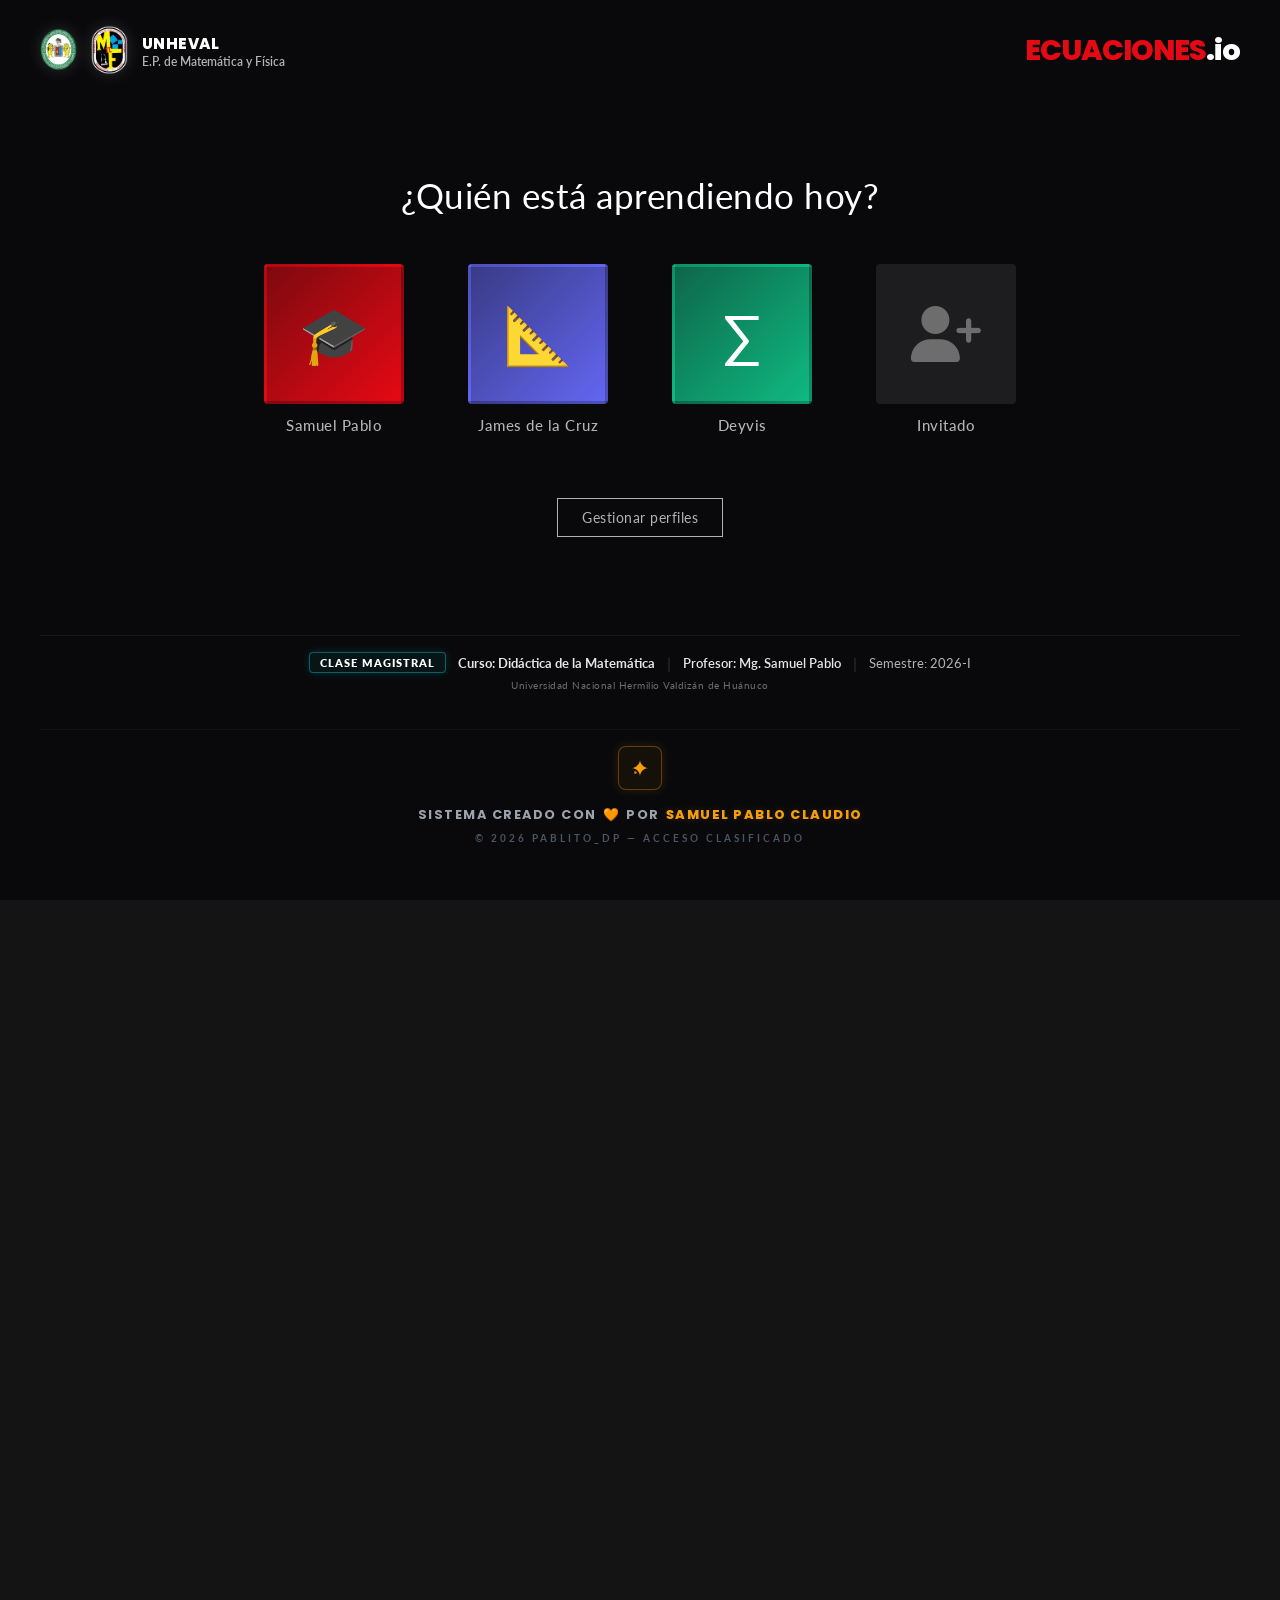
==== commit f4862f84: "feat: implement custom signature footer across presentation pages" ====
--- a/index.html
+++ b/index.html
@@ -78,7 +78,22 @@
             <span style="color: rgba(255,255,255,0.15);">|</span>
             <span style="font-size: 0.82rem; color: var(--color-text-muted);">Semestre: 2026-I</span>
         </div>
-        <div style="font-size: 0.65rem; color: var(--color-text-faint); font-family: var(--font-body); letter-spacing: 0.5px;">Universidad Nacional Hermilio Valdizán de Huánuco</div>
+        <div style="font-size: 0.65rem; color: var(--color-text-faint); font-family: var(--font-body); letter-spacing: 0.5px; margin-bottom: var(--space-4);">Universidad Nacional Hermilio Valdizán de Huánuco</div>
+        
+        <div class="custom-signature-footer" style="margin-top: var(--space-4); padding-top: var(--space-4); border-top: 1px solid rgba(255,255,255,0.03); width: 100%;">
+            <div class="icon-box">
+                <svg width="24" height="24" viewBox="0 0 24 24" fill="none" xmlns="http://www.w3.org/2000/svg">
+                    <path d="M12 3C12 7.5 16.5 12 21 12C16.5 12 12 16.5 12 21C12 16.5 7.5 12 3 12C7.5 12 12 7.5 12 3Z" fill="#f59e0b"/>
+                    <circle cx="7" cy="17" r="1.5" fill="#f59e0b" opacity="0.8"/>
+                </svg>
+            </div>
+            <p class="main-text">
+                Sistema creado con <span class="heart">🧡</span> por <span class="creator-name">Samuel Pablo Claudio</span>
+            </p>
+            <p class="sub-text">
+                &copy; 2026 PABLITO_DP &mdash; Acceso Clasificado
+            </p>
+        </div>
     </footer>
 </div>
 
@@ -498,13 +513,28 @@
         </section>
 
         <!-- FOOTER -->
-        <footer id="browse-footer">
+        <footer id="browse-footer" style="display: flex; flex-direction: column; align-items: center; text-align: center;">
             <div class="footer-logo">ECUACIONES.io</div>
-            <p class="footer-text">
+            <p class="footer-text" style="margin-bottom: var(--space-6);">
                 Escuela Profesional de Matemática y Física · Clase Magistral 2025<br>
                 Presentación interactiva con IA impulsada por Supabase Edge Functions.<br>
                 <em>Consola: <code style="color:#e50914;">exportSolutionsToPDF()</code> para exportar a PDF.</em>
             </p>
+            
+            <div class="custom-signature-footer" style="border-top: 1px solid rgba(255,255,255,0.03); width: 100%; margin-top: 0; padding-top: var(--space-6);">
+                <div class="icon-box">
+                    <svg width="24" height="24" viewBox="0 0 24 24" fill="none" xmlns="http://www.w3.org/2000/svg">
+                        <path d="M12 3C12 7.5 16.5 12 21 12C16.5 12 12 16.5 12 21C12 16.5 7.5 12 3 12C7.5 12 12 7.5 12 3Z" fill="#f59e0b"/>
+                        <circle cx="7" cy="17" r="1.5" fill="#f59e0b" opacity="0.8"/>
+                    </svg>
+                </div>
+                <p class="main-text">
+                    Sistema creado con <span class="heart">🧡</span> por <span class="creator-name">Samuel Pablo Claudio</span>
+                </p>
+                <p class="sub-text">
+                    &copy; 2026 PABLITO_DP &mdash; Acceso Clasificado
+                </p>
+            </div>
         </footer>
 
     </main>
--- a/style.css
+++ b/style.css
@@ -2148,3 +2148,79 @@
         gap: 24px !important;
     }
 }
+
+/* ══════════════════════════════════════════════════════════════════════════ */
+/* CUSTOM SIGNATURE FOOTER (ESTILO CREADOR)                                   */
+/* ══════════════════════════════════════════════════════════════════════════ */
+.custom-signature-footer {
+    display: flex;
+    flex-direction: column;
+    align-items: center;
+    justify-content: center;
+    text-align: center;
+    padding: var(--space-8) var(--space-4);
+    width: 100%;
+    margin-top: var(--space-8);
+    font-family: var(--font-body), sans-serif;
+}
+
+.custom-signature-footer .icon-box {
+    border: 1px solid rgba(245, 158, 11, 0.35);
+    padding: 10px;
+    border-radius: 8px;
+    width: 44px;
+    height: 44px;
+    display: flex;
+    align-items: center;
+    justify-content: center;
+    margin: 0 auto var(--space-4) auto;
+    background: rgba(245, 158, 11, 0.05);
+    box-shadow: 0 0 12px rgba(245, 158, 11, 0.15);
+    transition: transform 0.3s cubic-bezier(0.175, 0.885, 0.32, 1.275), box-shadow 0.3s ease;
+}
+
+.custom-signature-footer .icon-box:hover {
+    transform: scale(1.1) rotate(5deg);
+    box-shadow: 0 0 20px rgba(245, 158, 11, 0.35);
+}
+
+.custom-signature-footer .main-text {
+    font-family: var(--font-heading), sans-serif;
+    font-size: 0.8rem;
+    font-weight: 700;
+    color: #9ca3af;
+    letter-spacing: 1.5px;
+    text-transform: uppercase;
+    display: flex;
+    align-items: center;
+    justify-content: center;
+    gap: 6px;
+    flex-wrap: wrap;
+    margin: 0;
+}
+
+.custom-signature-footer .main-text .heart {
+    display: inline-block;
+    color: #f97316;
+    animation: heartBeat 1.4s infinite ease-in-out;
+}
+
+.custom-signature-footer .main-text .creator-name {
+    color: #f59e0b;
+    font-weight: 800;
+    text-shadow: 0 0 8px rgba(245, 158, 11, 0.2);
+}
+
+.custom-signature-footer .sub-text {
+    font-size: 0.62rem;
+    color: #4b5563;
+    font-weight: 700;
+    letter-spacing: 3px;
+    text-transform: uppercase;
+    margin: 8px 0 0 0;
+}
+
+@keyframes heartBeat {
+    0%, 100% { transform: scale(1); }
+    50% { transform: scale(1.2); }
+}
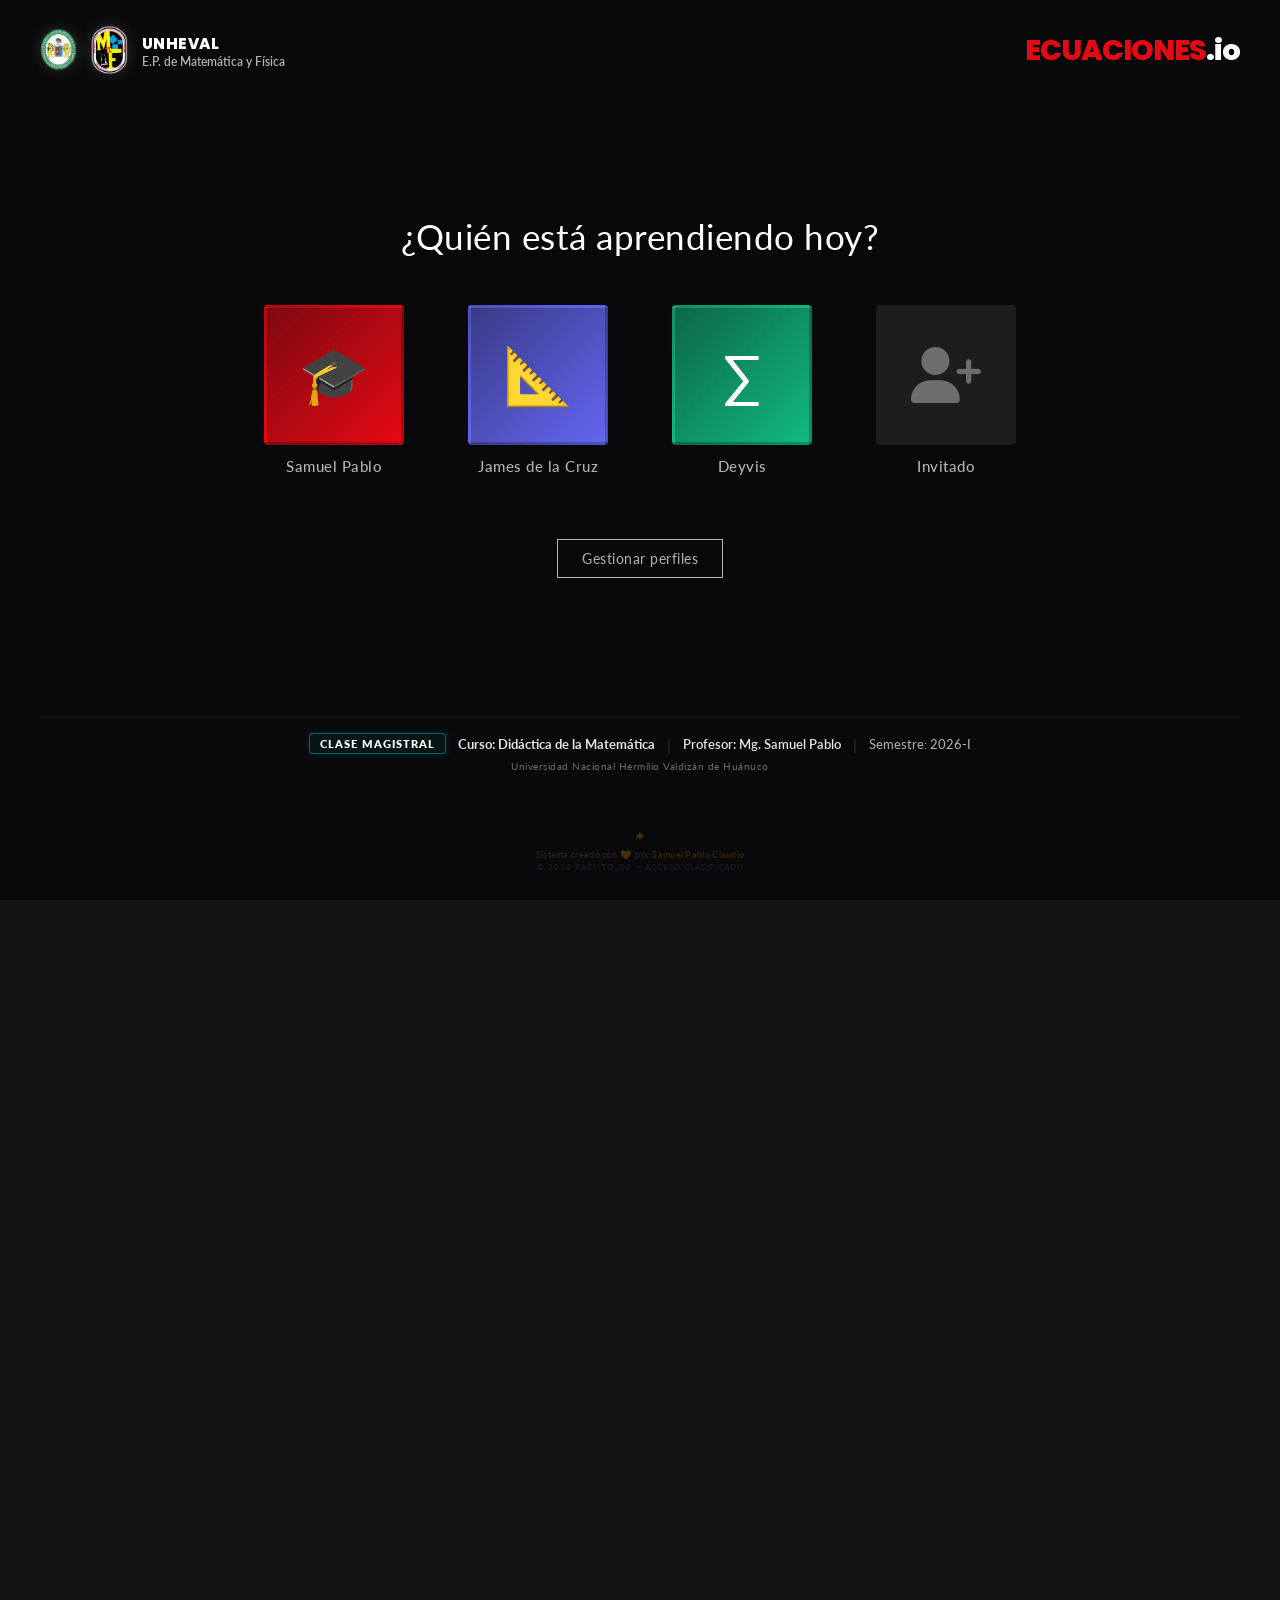
==== commit d26cd12e: "style: refine footer design and typography for improved visual consistency" ====
--- a/index.html
+++ b/index.html
@@ -514,14 +514,7 @@
 
         <!-- FOOTER -->
         <footer id="browse-footer" style="display: flex; flex-direction: column; align-items: center; text-align: center;">
-            <div class="footer-logo">ECUACIONES.io</div>
-            <p class="footer-text" style="margin-bottom: var(--space-6);">
-                Escuela Profesional de Matemática y Física · Clase Magistral 2025<br>
-                Presentación interactiva con IA impulsada por Supabase Edge Functions.<br>
-                <em>Consola: <code style="color:#e50914;">exportSolutionsToPDF()</code> para exportar a PDF.</em>
-            </p>
-            
-            <div class="custom-signature-footer" style="border-top: 1px solid rgba(255,255,255,0.03); width: 100%; margin-top: 0; padding-top: var(--space-6);">
+            <div class="custom-signature-footer" style="width: 100%; margin-top: 0; padding-top: 0;">
                 <div class="icon-box">
                     <svg width="24" height="24" viewBox="0 0 24 24" fill="none" xmlns="http://www.w3.org/2000/svg">
                         <path d="M12 3C12 7.5 16.5 12 21 12C16.5 12 12 16.5 12 21C12 16.5 7.5 12 3 12C7.5 12 12 7.5 12 3Z" fill="#f59e0b"/>
--- a/style.css
+++ b/style.css
@@ -2149,78 +2149,73 @@
     }
 }
 
-/* ══════════════════════════════════════════════════════════════════════════ */
-/* CUSTOM SIGNATURE FOOTER (ESTILO CREADOR)                                   */
-/* ══════════════════════════════════════════════════════════════════════════ */
 .custom-signature-footer {
     display: flex;
     flex-direction: column;
     align-items: center;
     justify-content: center;
     text-align: center;
-    padding: var(--space-8) var(--space-4);
+    padding: 4px;
     width: 100%;
-    margin-top: var(--space-8);
+    margin-top: var(--space-4);
     font-family: var(--font-body), sans-serif;
+    opacity: 0.25;
+    transition: opacity 0.35s ease;
+}
+
+.custom-signature-footer:hover {
+    opacity: 0.7;
 }
 
 .custom-signature-footer .icon-box {
-    border: 1px solid rgba(245, 158, 11, 0.35);
-    padding: 10px;
-    border-radius: 8px;
-    width: 44px;
-    height: 44px;
+    width: auto;
+    height: auto;
+    border: none;
+    background: none;
+    padding: 0;
+    box-shadow: none;
+    margin: 0 auto 3px auto;
+    transition: transform 0.3s ease;
+}
+
+.custom-signature-footer .icon-box svg {
+    width: 14px;
+    height: 14px;
+}
+
+.custom-signature-footer:hover .icon-box {
+    transform: scale(1.06) rotate(3deg);
+}
+
+.custom-signature-footer .main-text {
+    font-family: var(--font-body), sans-serif;
+    font-size: 0.58rem;
+    font-weight: 500;
+    color: #77777a;
+    letter-spacing: 0.3px;
+    text-transform: none;
     display: flex;
     align-items: center;
     justify-content: center;
-    margin: 0 auto var(--space-4) auto;
-    background: rgba(245, 158, 11, 0.05);
-    box-shadow: 0 0 12px rgba(245, 158, 11, 0.15);
-    transition: transform 0.3s cubic-bezier(0.175, 0.885, 0.32, 1.275), box-shadow 0.3s ease;
-}
-
-.custom-signature-footer .icon-box:hover {
-    transform: scale(1.1) rotate(5deg);
-    box-shadow: 0 0 20px rgba(245, 158, 11, 0.35);
-}
-
-.custom-signature-footer .main-text {
-    font-family: var(--font-heading), sans-serif;
-    font-size: 0.8rem;
-    font-weight: 700;
-    color: #9ca3af;
-    letter-spacing: 1.5px;
-    text-transform: uppercase;
-    display: flex;
-    align-items: center;
-    justify-content: center;
-    gap: 6px;
+    gap: 3px;
     flex-wrap: wrap;
     margin: 0;
 }
 
 .custom-signature-footer .main-text .heart {
-    display: inline-block;
-    color: #f97316;
-    animation: heartBeat 1.4s infinite ease-in-out;
+    color: #ef4444;
 }
 
 .custom-signature-footer .main-text .creator-name {
-    color: #f59e0b;
-    font-weight: 800;
-    text-shadow: 0 0 8px rgba(245, 158, 11, 0.2);
+    color: #c27803;
+    font-weight: 600;
 }
 
 .custom-signature-footer .sub-text {
-    font-size: 0.62rem;
+    font-size: 0.48rem;
     color: #4b5563;
-    font-weight: 700;
-    letter-spacing: 3px;
+    font-weight: 500;
+    letter-spacing: 1px;
     text-transform: uppercase;
-    margin: 8px 0 0 0;
-}
-
-@keyframes heartBeat {
-    0%, 100% { transform: scale(1); }
-    50% { transform: scale(1.2); }
-}
+    margin: 2px 0 0 0;
+}
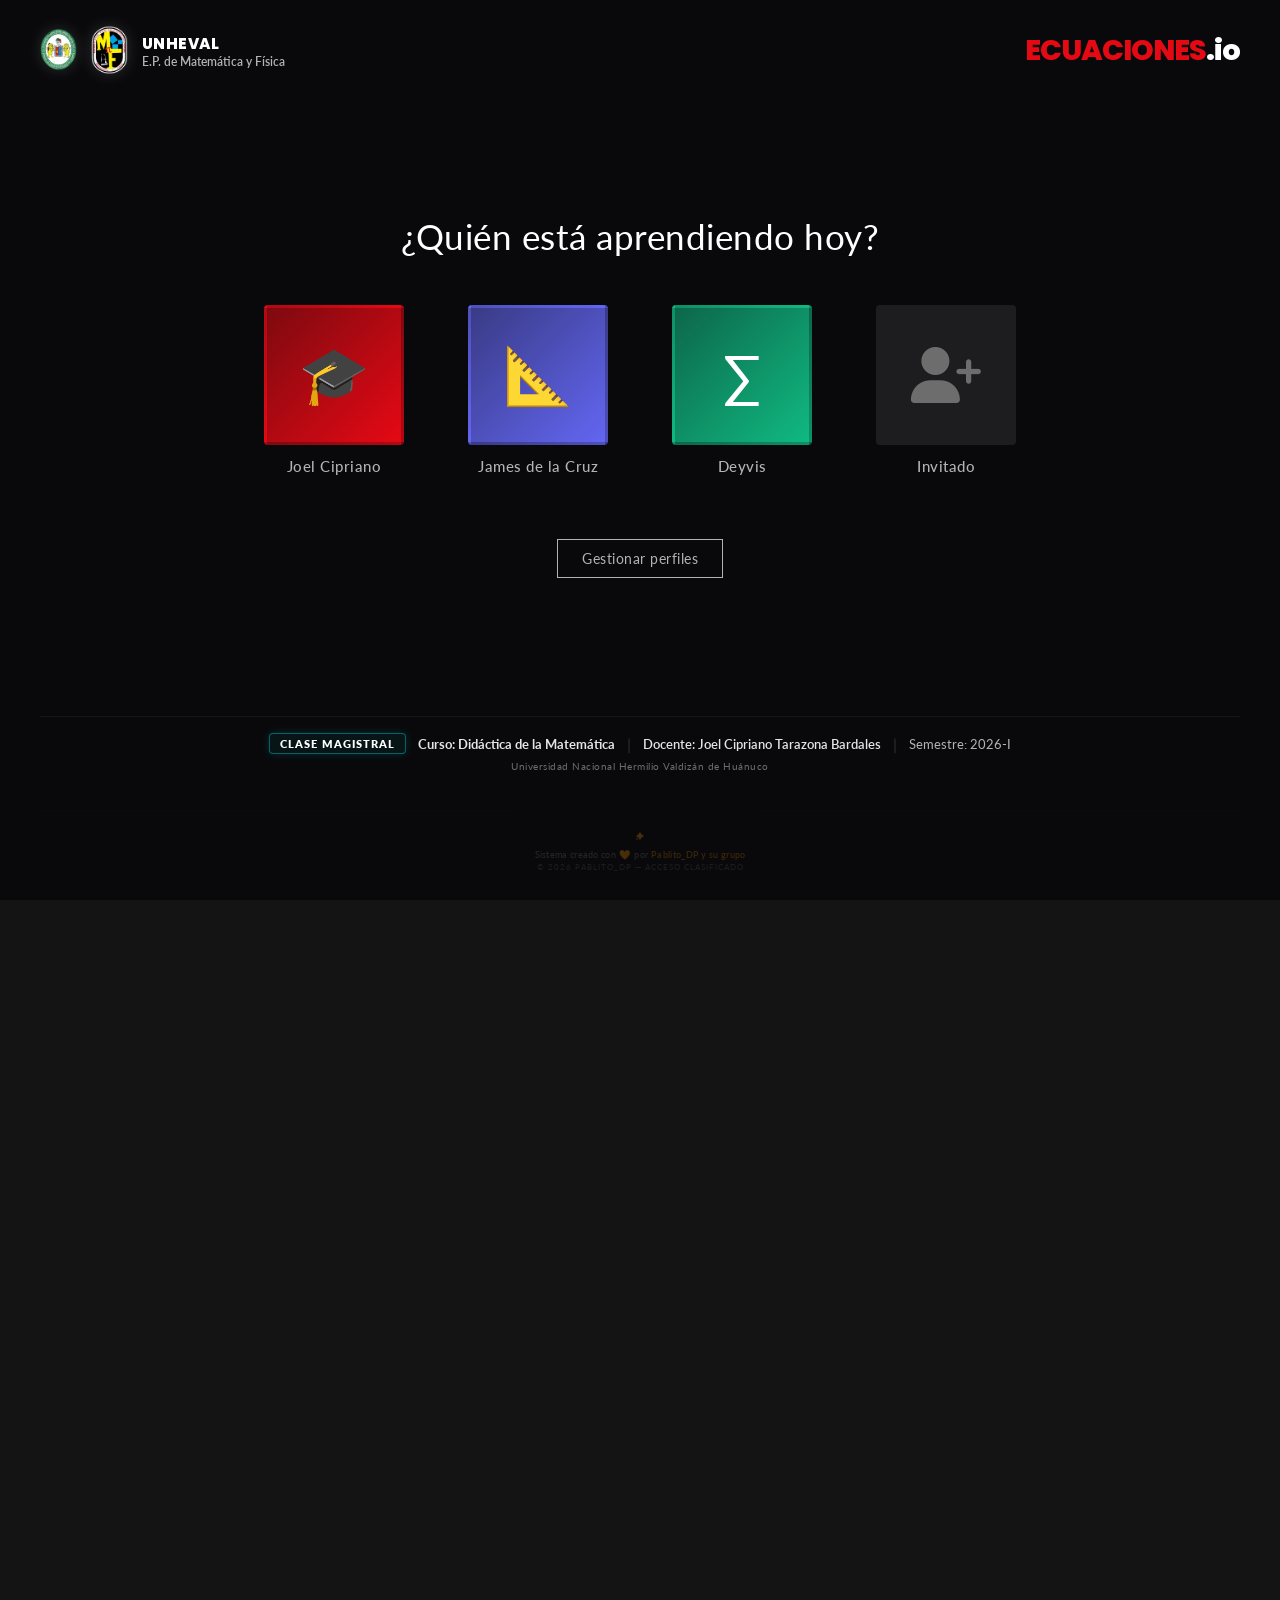
==== commit d0d6c193: "feat: update project credits and implement a round confirmation modal in the tournament interface" ====
--- a/index.html
+++ b/index.html
@@ -74,7 +74,7 @@
             <span style="font-size: 0.7rem; font-weight: 800; color: var(--color-neon-cyan); border: 1px solid rgba(0, 243, 255, 0.35); background: rgba(0, 243, 255, 0.05); padding: 3px 10px; border-radius: 4px; text-transform: uppercase; letter-spacing: 1px; box-shadow: 0 0 8px rgba(0, 243, 255, 0.15);">Clase Magistral</span>
             <span style="font-size: 0.82rem; color: var(--color-text-secondary); font-weight: 700;">Curso: Didáctica de la Matemática</span>
             <span style="color: rgba(255,255,255,0.15);">|</span>
-            <span style="font-size: 0.82rem; color: var(--color-text-secondary); font-weight: 600;">Profesor: Mg. Samuel Pablo</span>
+            <span style="font-size: 0.82rem; color: var(--color-text-secondary); font-weight: 600;">Docente: Joel Cipriano Tarazona Bardales</span>
             <span style="color: rgba(255,255,255,0.15);">|</span>
             <span style="font-size: 0.82rem; color: var(--color-text-muted);">Semestre: 2026-I</span>
         </div>
@@ -88,7 +88,7 @@
                 </svg>
             </div>
             <p class="main-text">
-                Sistema creado con <span class="heart">🧡</span> por <span class="creator-name">Samuel Pablo Claudio</span>
+                Sistema creado con <span class="heart">🧡</span> por <span class="creator-name">Pablito_DP y su grupo</span>
             </p>
             <p class="sub-text">
                 &copy; 2026 PABLITO_DP &mdash; Acceso Clasificado
@@ -522,7 +522,7 @@
                     </svg>
                 </div>
                 <p class="main-text">
-                    Sistema creado con <span class="heart">🧡</span> por <span class="creator-name">Samuel Pablo Claudio</span>
+                    Sistema creado con <span class="heart">🧡</span> por <span class="creator-name">Pablito_DP y su grupo</span>
                 </p>
                 <p class="sub-text">
                     &copy; 2026 PABLITO_DP &mdash; Acceso Clasificado
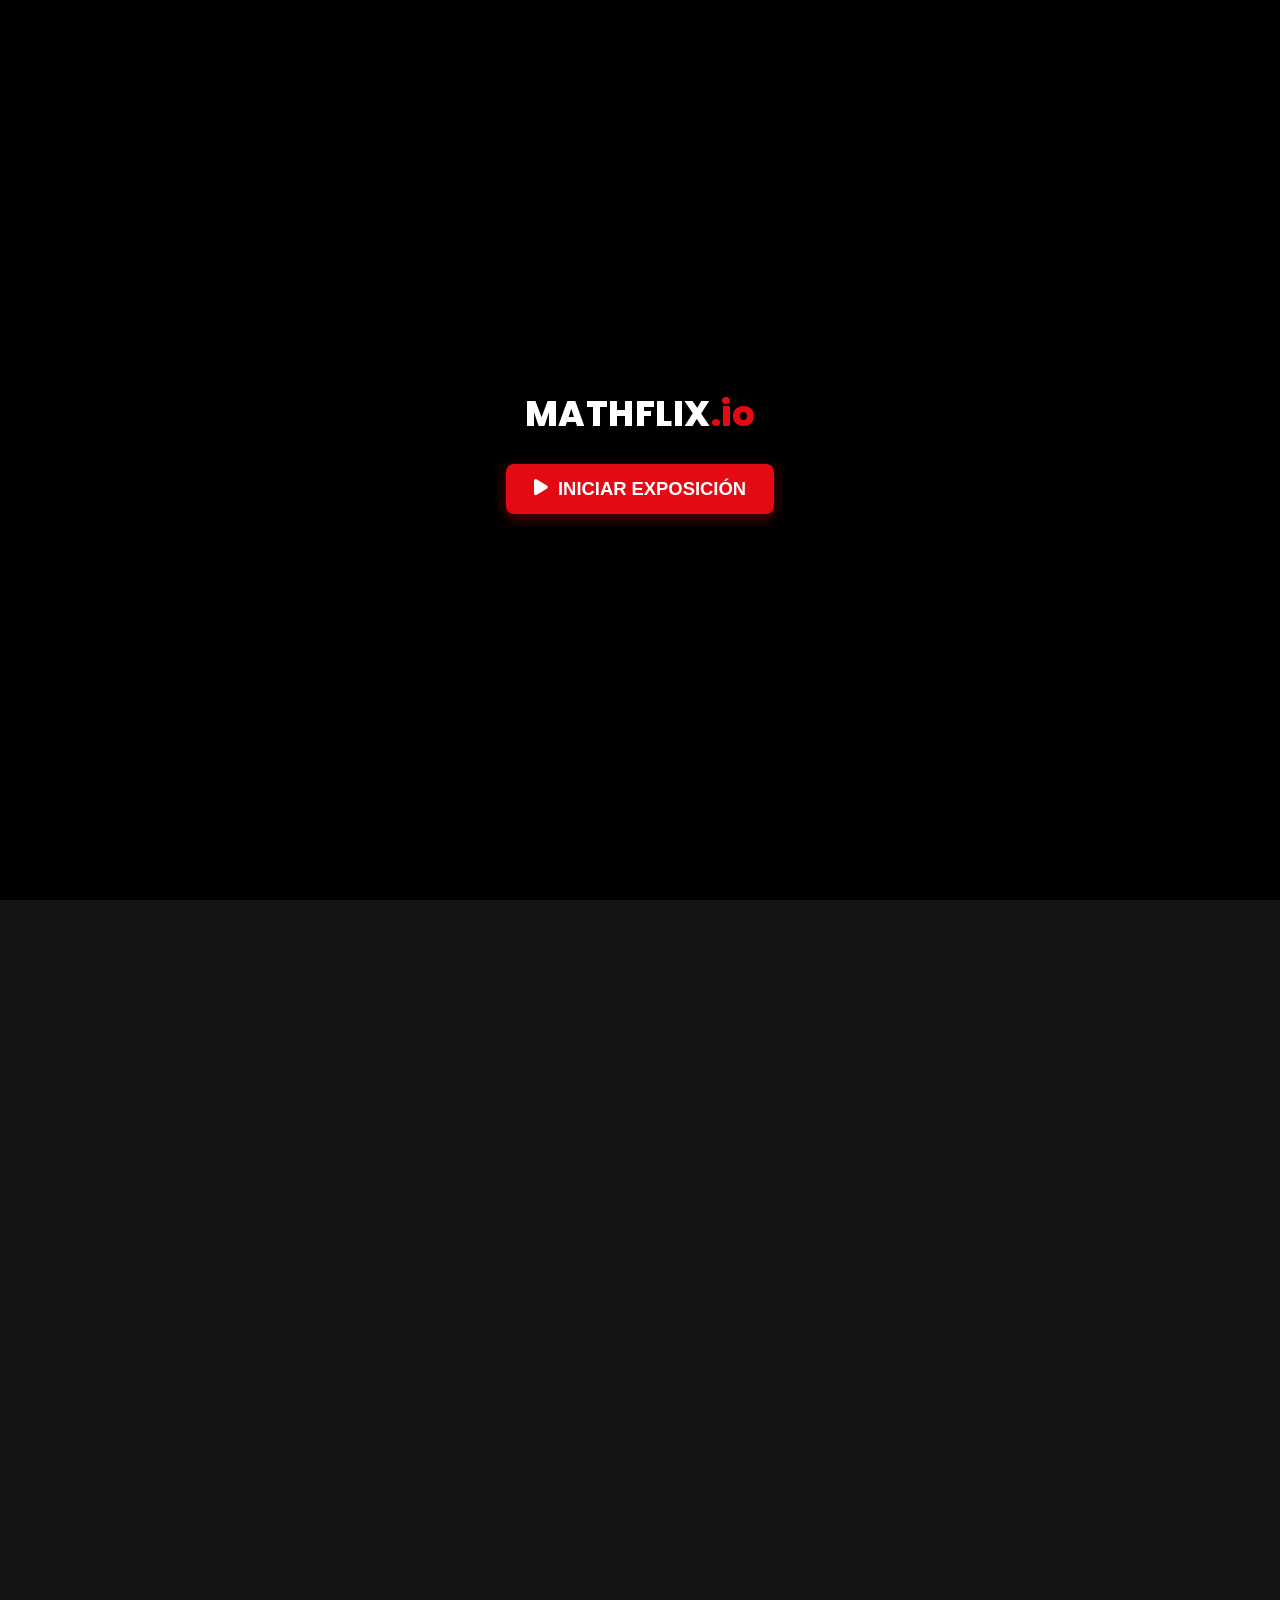
==== commit 78fb1ed6: "feat: add Netflix-style MATHFLIX animated intro overlay with synthetic audio initialization" ====
--- a/index.html
+++ b/index.html
@@ -31,6 +31,155 @@
 </head>
 <body>
 
+<!-- NETFLIX INTRO SCREEN OVERLAY -->
+<div id="netflix-intro-overlay">
+    <!-- Click to play prompt -->
+    <div id="intro-prompt-container">
+        <h2 style="font-family:'Poppins', sans-serif; font-size: 2.2rem; font-weight:800; color: #fff; margin-bottom: 24px; letter-spacing: 0.5px;">
+            MATHFLIX<span style="color:#e50914">.io</span>
+        </h2>
+        <button id="btn-start-intro" style="font-size: 1.15rem; padding: 14px 28px; border-radius: 8px; font-weight: 700; cursor: pointer; border: none; background: #e50914; color: white; display: flex; align-items: center; gap: 10px; box-shadow: 0 4px 15px rgba(229,9,20,0.4); transition: transform 0.2s, box-shadow 0.2s;">
+            <i class="fa-solid fa-play"></i> INICIAR EXPOSICIÓN
+        </button>
+    </div>
+    <!-- The actual Netflix-like logo that will animate -->
+    <div class="netflix-intro-wrapper" style="display: none;">
+        <h1 class="netflix-intro-logo" id="netflix-intro-logo-el">MATHFLIX</h1>
+    </div>
+</div>
+
+<script>
+    // Audio synthesizer for Netflix "Tu-Dum"
+    function playNetflixTudum() {
+        try {
+            const AudioContext = window.AudioContext || window.webkitAudioContext;
+            if (!AudioContext) return;
+            const ctx = new AudioContext();
+
+            // Master Gain
+            const masterGain = ctx.createGain();
+            masterGain.gain.setValueAtTime(0.7, ctx.currentTime);
+            masterGain.connect(ctx.destination);
+
+            // Low Pass Filter for cinematic rumble
+            const filter = ctx.createBiquadFilter();
+            filter.type = 'lowpass';
+            filter.frequency.setValueAtTime(140, ctx.currentTime);
+            filter.connect(masterGain);
+
+            // --- FIRST THUD (t = 0.0s) ---
+            const osc1 = ctx.createOscillator();
+            const gain1 = ctx.createGain();
+            osc1.type = 'triangle';
+            osc1.frequency.setValueAtTime(95, ctx.currentTime);
+            osc1.frequency.exponentialRampToValueAtTime(50, ctx.currentTime + 0.4);
+            
+            gain1.gain.setValueAtTime(0.01, ctx.currentTime);
+            gain1.gain.linearRampToValueAtTime(1.0, ctx.currentTime + 0.04);
+            gain1.gain.exponentialRampToValueAtTime(0.001, ctx.currentTime + 0.7);
+
+            osc1.connect(gain1);
+            gain1.connect(filter);
+
+            // Pluck 1 (high metallic overtone)
+            const pluck1 = ctx.createOscillator();
+            const pluckGain1 = ctx.createGain();
+            pluck1.type = 'sine';
+            pluck1.frequency.setValueAtTime(190, ctx.currentTime);
+            
+            pluckGain1.gain.setValueAtTime(0.01, ctx.currentTime);
+            pluckGain1.gain.linearRampToValueAtTime(0.4, ctx.currentTime + 0.02);
+            pluckGain1.gain.exponentialRampToValueAtTime(0.001, ctx.currentTime + 0.15);
+
+            pluck1.connect(pluckGain1);
+            pluckGain1.connect(masterGain);
+
+            // --- SECOND THUD (t = 0.15s) ---
+            const t2 = ctx.currentTime + 0.15;
+            const osc2 = ctx.createOscillator();
+            const gain2 = ctx.createGain();
+            osc2.type = 'triangle';
+            osc2.frequency.setValueAtTime(120, t2);
+            osc2.frequency.exponentialRampToValueAtTime(55, t2 + 0.7);
+            
+            gain2.gain.setValueAtTime(0.01, t2);
+            gain2.gain.linearRampToValueAtTime(1.0, t2 + 0.04);
+            gain2.gain.exponentialRampToValueAtTime(0.001, t2 + 1.4);
+
+            osc2.connect(gain2);
+            gain2.connect(filter);
+
+            // Pluck 2 (high sawtooth overtone)
+            const pluck2 = ctx.createOscillator();
+            const pluckGain2 = ctx.createGain();
+            pluck2.type = 'sawtooth';
+            pluck2.frequency.setValueAtTime(240, t2);
+            
+            pluckGain2.gain.setValueAtTime(0.01, t2);
+            pluckGain2.gain.linearRampToValueAtTime(0.3, t2 + 0.02);
+            pluckGain2.gain.exponentialRampToValueAtTime(0.001, t2 + 0.3);
+
+            pluck2.connect(pluckGain2);
+            pluckGain2.connect(masterGain);
+
+            // --- CINEMATIC LOW RUMBLE ---
+            const rumble = ctx.createOscillator();
+            const rumbleGain = ctx.createGain();
+            rumble.type = 'sine';
+            rumble.frequency.setValueAtTime(55, ctx.currentTime + 0.1);
+            
+            rumbleGain.gain.setValueAtTime(0.01, ctx.currentTime + 0.1);
+            rumbleGain.gain.linearRampToValueAtTime(0.25, ctx.currentTime + 0.4);
+            rumbleGain.gain.exponentialRampToValueAtTime(0.001, ctx.currentTime + 2.0);
+
+            rumble.connect(rumbleGain);
+            rumbleGain.connect(filter);
+
+            // Start & Stop
+            osc1.start(); pluck1.start(); osc2.start(); pluck2.start(); rumble.start();
+            osc1.stop(ctx.currentTime + 0.8);
+            pluck1.stop(ctx.currentTime + 0.2);
+            osc2.stop(t2 + 1.5);
+            pluck2.stop(t2 + 0.4);
+            rumble.stop(ctx.currentTime + 2.2);
+        } catch (e) {
+            console.warn("Audio Context failed:", e);
+        }
+    }
+
+    // Logic to handle intro click and fade away
+    document.addEventListener("DOMContentLoaded", () => {
+        const btn = document.getElementById("btn-start-intro");
+        const overlay = document.getElementById("netflix-intro-overlay");
+        const prompt = document.getElementById("intro-prompt-container");
+        const wrapper = document.querySelector(".netflix-intro-wrapper");
+        const logo = document.getElementById("netflix-intro-logo-el");
+
+        if (btn && overlay && prompt && wrapper && logo) {
+            btn.addEventListener("click", () => {
+                // 1. Play synthetic Netflix tudum sound
+                playNetflixTudum();
+
+                // 2. Switch prompt with animated logo
+                prompt.style.display = "none";
+                wrapper.style.display = "flex";
+                logo.classList.add("animate");
+
+                // 3. Fade out overlay after 3.0 seconds
+                setTimeout(() => {
+                    overlay.classList.add("fade-out");
+                }, 3000);
+
+                // 4. Remove overlay completely after fade out completes (3.8 seconds)
+                setTimeout(() => {
+                    overlay.style.display = "none";
+                    overlay.remove();
+                }, 3800);
+            });
+        }
+    });
+</script>
+
 <!-- VIRTUAL LASER POINTER -->
 <div id="virtual-laser" aria-hidden="true"></div>
 
@@ -127,10 +276,10 @@
                 <i class="fa-solid fa-mobile-screen"></i>
                 <span class="pulse-dot" aria-hidden="true"></span>
             </button>
-            <button onclick="startPresenterMode()" aria-label="Iniciar modo presentación" 
+            <button id="btn-presenter" onclick="startPresenterMode()" aria-label="Iniciar modo presentación" 
                     style="padding:6px 14px;background:transparent;border:1px solid rgba(255,255,255,0.3);color:#fff;border-radius:4px;font-size:0.8rem;font-weight:600;cursor:pointer;transition:border-color 0.2s;"
                     onmouseover="this.style.borderColor='#fff'" onmouseout="this.style.borderColor='rgba(255,255,255,0.3)'">
-                <i class="fa-solid fa-expand"></i> Presentar
+                <i class="fa-solid fa-expand"></i> <span class="btn-text">Presentar</span>
             </button>
         </div>
     </header>
@@ -392,6 +541,34 @@
                             <div class="slide-card-info-tags"><span class="card-tag green">Básico</span><span class="card-tag">Reparto</span></div>
                         </div>
                     </div>
+                    <div class="slide-card" onclick="openSlideModal('slide-ej6')">
+                        <div class="slide-card-thumb">
+                            <div class="slide-card-thumb-inner">
+                                <div class="slide-card-icon" style="color:#f59e0b;">6️⃣</div>
+                                <div class="slide-card-label">Reparto de Fondos<br>(Cuatro Socios)</div>
+                                <div class="slide-card-math">8x + 4000 = 20000</div>
+                            </div>
+                        </div>
+                        <div class="slide-card-info">
+                            <div class="slide-card-actions"><button class="card-btn play" onclick="event.stopPropagation();openSlideModal('slide-ej6')"><i class="fa-solid fa-play"></i></button><button class="card-btn"><i class="fa-solid fa-ellipsis"></i></button></div>
+                            <div class="slide-card-info-title">Ej. 6: Reparto de Fondos (Socios)</div>
+                            <div class="slide-card-info-tags"><span class="card-tag" style="color:#f59e0b;font-weight:700;">Intermedio</span><span class="card-tag">Reparto</span></div>
+                        </div>
+                    </div>
+                    <div class="slide-card" onclick="openSlideModal('slide-ej7')">
+                        <div class="slide-card-thumb">
+                            <div class="slide-card-thumb-inner">
+                                <div class="slide-card-icon" style="color:#e50914;">7️⃣</div>
+                                <div class="slide-card-label">Reparto Equitativo<br>(Calculadora y Libros)</div>
+                                <div class="slide-card-math">4L + 17 = 2L + 27</div>
+                            </div>
+                        </div>
+                        <div class="slide-card-info">
+                            <div class="slide-card-actions"><button class="card-btn play" onclick="event.stopPropagation();openSlideModal('slide-ej7')"><i class="fa-solid fa-play"></i></button><button class="card-btn"><i class="fa-solid fa-ellipsis"></i></button></div>
+                            <div class="slide-card-info-title">Ej. 7: Distribución Equitativa</div>
+                            <div class="slide-card-info-tags"><span class="card-tag" style="color:#e50914;font-weight:700;">Avanzado</span><span class="card-tag">Equidad</span></div>
+                        </div>
+                    </div>
                 </div>
                 <button class="carousel-btn next" aria-label="Siguiente" onclick="slideCarousel('row-ejemplos', 1)"><i class="fa-solid fa-chevron-right"></i></button>
             </div>
@@ -406,7 +583,7 @@
             <div class="carousel-wrapper">
                 <button class="carousel-btn prev" aria-label="Anterior" onclick="slideCarousel('row-retos', -1)"><i class="fa-solid fa-chevron-left"></i></button>
                 <div class="carousel-track" id="track-row-retos">
-                    <div class="slide-card" onclick="openSlideModal('slide-ej6')" data-yt-id="F71H4y2t5aY" data-yt-start="120">
+                    <div class="slide-card" onclick="openSlideModal('slide-ej8')" data-yt-id="F71H4y2t5aY" data-yt-start="120">
                         <div class="slide-card-thumb">
                             <div class="slide-card-thumb-inner">
                                 <div class="slide-card-icon" style="color:#a78bfa;">⭐</div>
@@ -415,12 +592,12 @@
                             </div>
                         </div>
                         <div class="slide-card-info">
-                            <div class="slide-card-actions"><button class="card-btn play" onclick="event.stopPropagation();openSlideModal('slide-ej6')"><i class="fa-solid fa-play"></i></button><button class="card-btn"><i class="fa-solid fa-ellipsis"></i></button></div>
+                            <div class="slide-card-actions"><button class="card-btn play" onclick="event.stopPropagation();openSlideModal('slide-ej8')"><i class="fa-solid fa-play"></i></button><button class="card-btn"><i class="fa-solid fa-ellipsis"></i></button></div>
                             <div class="slide-card-info-title">Reto UNHEVAL I: Edades en el Tiempo</div>
                             <div class="slide-card-info-tags"><span class="card-tag" style="color:#e50914;font-weight:700;">Avanzado</span><span class="card-tag">UNHEVAL</span></div>
                         </div>
                     </div>
-                    <div class="slide-card" onclick="openSlideModal('slide-ej7')" data-yt-id="F71H4y2t5aY" data-yt-start="240">
+                    <div class="slide-card" onclick="openSlideModal('slide-ej9')" data-yt-id="F71H4y2t5aY" data-yt-start="240">
                         <div class="slide-card-thumb">
                             <div class="slide-card-thumb-inner">
                                 <div class="slide-card-icon" style="color:#a78bfa;">⭐⭐</div>
@@ -429,7 +606,7 @@
                             </div>
                         </div>
                         <div class="slide-card-info">
-                            <div class="slide-card-actions"><button class="card-btn play" onclick="event.stopPropagation();openSlideModal('slide-ej7')"><i class="fa-solid fa-play"></i></button><button class="card-btn"><i class="fa-solid fa-ellipsis"></i></button></div>
+                            <div class="slide-card-actions"><button class="card-btn play" onclick="event.stopPropagation();openSlideModal('slide-ej9')"><i class="fa-solid fa-play"></i></button><button class="card-btn"><i class="fa-solid fa-ellipsis"></i></button></div>
                             <div class="slide-card-info-title">Reto UNHEVAL II: Modelado Diofántico</div>
                             <div class="slide-card-info-tags"><span class="card-tag" style="color:#e50914;font-weight:700;">Avanzado</span><span class="card-tag">Diofántico</span></div>
                         </div>
@@ -582,6 +759,25 @@
             <li><span>3</span> Toca el link que aparece</li>
             <li><span>4</span> ¡Listo! Controla las diapositivas desde tu celular</li>
         </ul>
+        <button onclick="regenerarRemoteKey()" style="
+            margin-top: 14px;
+            width: 100%;
+            padding: 10px 16px;
+            background: rgba(229,9,20,0.15);
+            border: 1px solid rgba(229,9,20,0.35);
+            color: #e50914;
+            border-radius: 10px;
+            font-size: 0.8rem;
+            font-weight: 700;
+            cursor: pointer;
+            transition: all 0.2s;
+            display: flex;
+            align-items: center;
+            justify-content: center;
+            gap: 8px;
+        " onmouseover="this.style.background='rgba(229,9,20,0.25)'" onmouseout="this.style.background='rgba(229,9,20,0.15)'">
+            <i class="fa-solid fa-arrows-rotate"></i> Regenerar Acceso / Desvincular Mando
+        </button>
     </div>
 </div>
 
@@ -609,6 +805,13 @@
             <button onclick="torneoSetPantalla('leaderboard')" id="tc-lb"   style="padding:7px 14px;background:rgba(245,158,11,0.12);border:1px solid rgba(245,158,11,0.3);color:#f59e0b;border-radius:8px;font-size:0.75rem;font-weight:700;cursor:pointer;">&#x1F3C6; Ranking</button>
             <button onclick="torneoSiguientePregunta()" style="padding:7px 14px;background:rgba(84,179,214,0.12);border:1px solid rgba(84,179,214,0.3);color:#54b3d6;border-radius:8px;font-size:0.75rem;font-weight:700;cursor:pointer;">&#x23ED; Siguiente</button>
             <button onclick="torneoReset()" style="padding:7px 14px;background:rgba(255,255,255,0.04);border:1px solid rgba(255,255,255,0.1);color:#6d6d6e;border-radius:8px;font-size:0.72rem;cursor:pointer;">&#x21BA; Reset</button>
+            <!-- Exportación de reportes PDF de la ronda activa -->
+            <button onclick="descargarRondaCompletaPDF('alfabetico')" style="padding:7px 14px;background:rgba(70,211,105,0.15);border:1px solid rgba(70,211,105,0.35);color:#46d369;border-radius:8px;font-size:0.75rem;font-weight:700;cursor:pointer;" title="Descargar respuestas de la ronda en orden alfabético A-Z">
+                <i class="fa-solid fa-file-pdf"></i> Ronda A-Z
+            </button>
+            <button onclick="descargarRondaCompletaPDF('puntaje')" style="padding:7px 14px;background:rgba(245,158,11,0.15);border:1px solid rgba(245,158,11,0.35);color:#f59e0b;border-radius:8px;font-size:0.75rem;font-weight:700;cursor:pointer;" title="Descargar respuestas de la ronda ordenadas por puntaje">
+                <i class="fa-solid fa-file-pdf"></i> Ronda Puntaje
+            </button>
             <button onclick="closeTorneoOverlay()" style="padding:7px 14px;background:transparent;border:1px solid rgba(255,255,255,0.12);color:#b3b3b3;border-radius:8px;font-size:0.75rem;cursor:pointer;"><i class="fa-solid fa-xmark"></i> Cerrar</button>
         </div>
     </div>
@@ -702,6 +905,12 @@
                 <div id="tdm-nombre" style="font-size:1.1rem;font-weight:800;color:#fff;margin-top:4px;"></div>
             </div>
             <div style="display:flex;gap:8px;align-items:center;">
+                <button onclick="descargarAlumnoPDFActual()" style="
+                    background:rgba(70,211,105,0.15); border:1px solid rgba(70,211,105,0.3);
+                    color:#46d369; border-radius:8px; padding:7px 14px;
+                    font-size:0.78rem; font-weight:700; cursor:pointer;
+                    display:flex;align-items:center;gap:6px;
+                "><i class="fa-solid fa-file-pdf"></i> Descargar PDF</button>
                 <button onclick="editarPuntajeAlumnoManual()" style="
                     background:rgba(245,158,11,0.15); border:1px solid rgba(245,158,11,0.3);
                     color:#f59e0b; border-radius:8px; padding:7px 14px;
@@ -716,8 +925,19 @@
             </div>
         </div>
 
+        <!-- Contenedor de Pestañas (Preguntas respondidas) -->
+        <div id="tdm-tabs-container" style="
+            display: flex; gap: 8px; padding: 12px 28px;
+            background: rgba(255,255,255,0.02);
+            border-top: 1px solid rgba(255,255,255,0.05);
+            border-bottom: 1px solid rgba(255,255,255,0.05);
+            overflow-x: auto; white-space: nowrap;
+        ">
+            <!-- Pestañas dinámicas -->
+        </div>
+
         <!-- Cuerpo del modal -->
-        <div style="display:flex;flex-wrap:wrap;gap:24px;padding:24px 28px 28px;">
+        <div id="tdm-details-body" style="display:flex;flex-wrap:wrap;gap:24px;padding:24px 28px 28px;">
             <!-- Columna izquierda: Imagen manuscrita -->
             <div style="flex:1;min-width:220px;max-width:420px;">
                 <div style="font-size:0.6rem;color:#6d6d6e;letter-spacing:2px;text-transform:uppercase;margin-bottom:10px;">
@@ -766,11 +986,18 @@
                         <i class="fa-solid fa-comment-dots" style="color:#f59e0b;margin-right:5px;"></i>
                         Feedback del Profesor IA
                     </div>
-                    <div id="tdm-feedback" style="font-size:0.85rem;color:#b3b3b3;line-height:1.7;">
+                    <div id="tdm-feedback" style="font-size:0.85rem;color:#b3b3b3;line-height:1.7; white-space: pre-wrap;">
                         —
                     </div>
                 </div>
             </div>
+        </div>
+
+        <!-- Vista vacía si no hay respuestas -->
+        <div id="tdm-empty-state" style="display:none; flex-direction:column; align-items:center; justify-content:center; padding:60px 28px; text-align:center; color:#888;">
+            <i class="fa-solid fa-folder-open" style="font-size:3rem; color:#444; margin-bottom:16px;"></i>
+            <div style="font-size:1.1rem; font-weight:700; color:#fff;">Sin respuestas aún</div>
+            <div style="font-size:0.85rem; margin-top:8px; color:#888;">Este alumno no ha enviado respuestas evaluadas en este torneo.</div>
         </div>
     </div>
 </div>
--- a/style.css
+++ b/style.css
@@ -1074,97 +1074,146 @@
 /* OPTIMIZACIÓN DE PROYECTOR MULTIMEDIA (10+ METROS) PARA MODO PRESENTADOR   */
 /* ══════════════════════════════════════════════════════════════════════════ */
 
-#presenter-overlay h2 {
-    font-size: 2.5rem !important;
-    color: #fff !important;
-    text-shadow: 0 0 10px rgba(255, 0, 85, 0.5), 0 0 20px rgba(255, 0, 85, 0.2) !important;
-    border-bottom: 2px solid var(--color-neon-red) !important;
-    box-shadow: 0 1px 12px rgba(255, 0, 85, 0.2);
-    padding-bottom: 12px;
-}
-#presenter-overlay h2 span {
-    font-size: 3rem !important;
-    text-shadow: 0 0 12px rgba(255, 0, 85, 0.6) !important;
-}
-#presenter-overlay p {
-    font-size: 1.3rem !important;
-    line-height: 1.6 !important;
-    color: #e2e8f0 !important; /* Brighter secondary text */
-}
-#presenter-overlay .modal-math-box {
-    font-size: 1.4rem !important;
-    padding: 24px !important;
-    margin: 20px 0 !important;
-    background: rgba(255, 0, 85, 0.02) !important;
-    border-left: 4px solid var(--color-neon-red) !important;
-    box-shadow: 0 0 15px rgba(255, 0, 85, 0.1) !important;
-}
-#presenter-overlay .modal-math-box .modal-step-pill {
-    font-size: 1.1rem !important;
-    padding: 6px 12px !important;
-    background: var(--color-neon-cyan) !important;
-    color: #000000 !important;
-    font-weight: 800 !important;
-    text-shadow: none !important;
-    box-shadow: 0 0 12px rgba(0, 243, 255, 0.5) !important;
-}
-#presenter-overlay .modal-solution-tag {
-    font-size: 1.6rem !important;
-    margin-top: 24px !important;
-    color: var(--color-neon-green) !important;
-    text-shadow: 0 0 12px rgba(57, 255, 20, 0.5) !important;
-}
-#presenter-overlay .modal-table th {
-    font-size: 1.2rem !important;
-    padding: 16px !important;
-    color: var(--color-neon-cyan) !important;
-    text-shadow: 0 0 8px rgba(0, 243, 255, 0.4) !important;
-}
-#presenter-overlay .modal-table td {
-    font-size: 1.2rem !important;
-    padding: 16px !important;
-}
-#presenter-overlay .modal-table td.mono {
-    color: var(--color-neon-cyan) !important;
-    text-shadow: 0 0 5px rgba(0, 243, 255, 0.2) !important;
-}
-
-/* Escalar de forma inteligente pero equilibrada los estilos inline */
-#presenter-overlay [style*="font-size:0.7rem"],
-#presenter-overlay [style*="font-size: 0.7rem"] { font-size: 1.1rem !important; }
-#presenter-overlay [style*="font-size:0.8rem"],
-#presenter-overlay [style*="font-size: 0.8rem"] { font-size: 1.2rem !important; }
-#presenter-overlay [style*="font-size:0.85rem"],
-#presenter-overlay [style*="font-size: 0.85rem"] { font-size: 1.3rem !important; }
-#presenter-overlay [style*="font-size:0.9rem"],
-#presenter-overlay [style*="font-size: 0.9rem"] { font-size: 1.4rem !important; }
-#presenter-overlay [style*="font-size:1rem"],
-#presenter-overlay [style*="font-size: 1rem"] { font-size: 1.5rem !important; }
-#presenter-overlay [style*="font-size:1.05rem"],
-#presenter-overlay [style*="font-size: 1.05rem"] { font-size: 1.6rem !important; }
-#presenter-overlay [style*="font-size:1.1rem"],
-#presenter-overlay [style*="font-size: 1.1rem"] { font-size: 1.7rem !important; }
-#presenter-overlay [style*="font-size:1.2rem"],
-#presenter-overlay [style*="font-size: 1.2rem"] { font-size: 1.8rem !important; }
-#presenter-overlay [style*="font-size:1.4rem"],
-#presenter-overlay [style*="font-size: 1.4rem"] { font-size: 2rem !important; }
-#presenter-overlay [style*="font-size:1.5rem"],
-#presenter-overlay [style*="font-size: 1.5rem"] { font-size: 2.2rem !important; }
-#presenter-overlay [style*="font-size:2rem"],
-#presenter-overlay [style*="font-size: 2rem"] { font-size: 2.8rem !important; }
-#presenter-overlay [style*="font-size:2.5rem"],
-#presenter-overlay [style*="font-size: 2.5rem"] { font-size: 3.5rem !important; }
-#presenter-overlay [style*="font-size:3rem"],
-#presenter-overlay [style*="font-size: 3rem"] { font-size: 4rem !important; }
-#presenter-overlay [style*="font-size:5rem"],
-#presenter-overlay [style*="font-size: 5rem"] { font-size: 6rem !important; }
-
-/* Separaciones mayores para proyectores */
-#presenter-overlay [style*="margin-bottom:12px"] { margin-bottom: 24px !important; }
-#presenter-overlay [style*="margin-bottom:16px"] { margin-bottom: 32px !important; }
-#presenter-overlay [style*="margin-bottom:20px"] { margin-bottom: 40px !important; }
-#presenter-overlay [style*="padding:20px"] { padding: 40px !important; }
-#presenter-overlay [style*="padding:24px"] { padding: 48px !important; }
+@media (min-width: 1024px) {
+    #presenter-overlay h2 {
+        font-size: 2.5rem !important;
+        color: #fff !important;
+        text-shadow: 0 0 10px rgba(255, 0, 85, 0.5), 0 0 20px rgba(255, 0, 85, 0.2) !important;
+        border-bottom: 2px solid var(--color-neon-red) !important;
+        box-shadow: 0 1px 12px rgba(255, 0, 85, 0.2);
+        padding-bottom: 12px;
+    }
+    #presenter-overlay h2 span {
+        font-size: 3rem !important;
+        text-shadow: 0 0 12px rgba(255, 0, 85, 0.6) !important;
+    }
+    #presenter-overlay p {
+        font-size: 1.3rem !important;
+        line-height: 1.6 !important;
+        color: #e2e8f0 !important; /* Brighter secondary text */
+    }
+    #presenter-overlay .modal-math-box {
+        font-size: 1.4rem !important;
+        padding: 24px !important;
+        margin: 20px 0 !important;
+        background: rgba(255, 0, 85, 0.02) !important;
+        border-left: 4px solid var(--color-neon-red) !important;
+        box-shadow: 0 0 15px rgba(255, 0, 85, 0.1) !important;
+    }
+    #presenter-overlay .modal-math-box .modal-step-pill {
+        font-size: 1.1rem !important;
+        padding: 6px 12px !important;
+        background: var(--color-neon-cyan) !important;
+        color: #000000 !important;
+        font-weight: 800 !important;
+        text-shadow: none !important;
+        box-shadow: 0 0 12px rgba(0, 243, 255, 0.5) !important;
+    }
+    #presenter-overlay .modal-solution-tag {
+        font-size: 1.6rem !important;
+        margin-top: 24px !important;
+        color: var(--color-neon-green) !important;
+        text-shadow: 0 0 12px rgba(57, 255, 20, 0.5) !important;
+    }
+    #presenter-overlay .modal-table th {
+        font-size: 1.2rem !important;
+        padding: 16px !important;
+        color: var(--color-neon-cyan) !important;
+        text-shadow: 0 0 8px rgba(0, 243, 255, 0.4) !important;
+    }
+    #presenter-overlay .modal-table td {
+        font-size: 1.2rem !important;
+        padding: 16px !important;
+    }
+    #presenter-overlay .modal-table td.mono {
+        color: var(--color-neon-cyan) !important;
+        text-shadow: 0 0 5px rgba(0, 243, 255, 0.2) !important;
+    }
+
+    /* Escalar de forma inteligente los estilos inline */
+    #presenter-overlay [style*="font-size:0.7rem"],
+    #presenter-overlay [style*="font-size: 0.7rem"] { font-size: 1.1rem !important; }
+    #presenter-overlay [style*="font-size:0.8rem"],
+    #presenter-overlay [style*="font-size: 0.8rem"] { font-size: 1.2rem !important; }
+    #presenter-overlay [style*="font-size:0.85rem"],
+    #presenter-overlay [style*="font-size: 0.85rem"] { font-size: 1.3rem !important; }
+    #presenter-overlay [style*="font-size:0.9rem"],
+    #presenter-overlay [style*="font-size: 0.9rem"] { font-size: 1.4rem !important; }
+    #presenter-overlay [style*="font-size:1rem"],
+    #presenter-overlay [style*="font-size: 1rem"] { font-size: 1.5rem !important; }
+    #presenter-overlay [style*="font-size:1.05rem"],
+    #presenter-overlay [style*="font-size: 1.05rem"] { font-size: 1.6rem !important; }
+    #presenter-overlay [style*="font-size:1.1rem"],
+    #presenter-overlay [style*="font-size: 1.1rem"] { font-size: 1.7rem !important; }
+    #presenter-overlay [style*="font-size:1.2rem"],
+    #presenter-overlay [style*="font-size: 1.2rem"] { font-size: 1.8rem !important; }
+    #presenter-overlay [style*="font-size:1.4rem"],
+    #presenter-overlay [style*="font-size: 1.4rem"] { font-size: 2rem !important; }
+    #presenter-overlay [style*="font-size:1.5rem"],
+    #presenter-overlay [style*="font-size: 1.5rem"] { font-size: 2.2rem !important; }
+    #presenter-overlay [style*="font-size:2rem"],
+    #presenter-overlay [style*="font-size: 2rem"] { font-size: 2.8rem !important; }
+    #presenter-overlay [style*="font-size:2.5rem"],
+    #presenter-overlay [style*="font-size: 2.5rem"] { font-size: 3.5rem !important; }
+    #presenter-overlay [style*="font-size:3rem"],
+    #presenter-overlay [style*="font-size: 3rem"] { font-size: 4rem !important; }
+    #presenter-overlay [style*="font-size:5rem"],
+    #presenter-overlay [style*="font-size: 5rem"] { font-size: 6rem !important; }
+
+    /* Separaciones mayores para proyectores */
+    #presenter-overlay [style*="margin-bottom:12px"] { margin-bottom: 24px !important; }
+    #presenter-overlay [style*="margin-bottom:16px"] { margin-bottom: 32px !important; }
+    #presenter-overlay [style*="margin-bottom:20px"] { margin-bottom: 40px !important; }
+    #presenter-overlay [style*="padding:20px"] { padding: 40px !important; }
+    #presenter-overlay [style*="padding:24px"] { padding: 48px !important; }
+}
+
+@media (max-width: 1023px) {
+    #presenter-overlay h2 {
+        font-size: 1.4rem !important;
+        border-bottom: 2px solid var(--color-neon-red) !important;
+        padding-bottom: 8px !important;
+    }
+    #presenter-overlay h2 span {
+        font-size: 1.6rem !important;
+    }
+    #presenter-overlay p {
+        font-size: 0.95rem !important;
+        line-height: 1.55 !important;
+    }
+    #presenter-overlay .modal-math-box {
+        font-size: 1.05rem !important;
+        padding: 16px !important;
+        margin: 12px 0 !important;
+        border-left-width: 4px !important;
+    }
+    #presenter-overlay .modal-math-box .modal-step-pill {
+        font-size: 0.85rem !important;
+        padding: 4px 8px !important;
+    }
+    #presenter-overlay .modal-solution-tag {
+        font-size: 1.2rem !important;
+        margin-top: 16px !important;
+    }
+    #presenter-overlay .modal-table th,
+    #presenter-overlay .modal-table td {
+        font-size: 0.85rem !important;
+        padding: 8px 10px !important;
+    }
+    
+    #presenter-overlay .presenter-slide-card {
+        padding: 30px var(--space-4) !important;
+        min-height: calc(100vh - 64px) !important;
+    }
+    .presenter-bar {
+        height: 64px !important;
+        padding: 0 var(--space-4) !important;
+    }
+    .presenter-bar .btn {
+        font-size: 1rem !important;
+        padding: 8px 16px !important;
+    }
+}
 
 .pbar-btn {
     padding: var(--space-2) var(--space-6);
@@ -1557,11 +1606,37 @@
     .profiles-grid { grid-template-columns: repeat(2, 1fr); gap: 20px; }
     .profile-avatar { width: 90px; height: 90px; }
     
+    .profile-screen-header {
+        flex-direction: column !important;
+        gap: 16px !important;
+        text-align: center !important;
+        align-items: center !important;
+    }
+    .profile-uni-info {
+        flex-direction: column !important;
+        align-items: center !important;
+        text-align: center !important;
+    }
+    .profile-uni-text {
+        align-items: center !important;
+        text-align: center !important;
+    }
+    .profile-academic-meta {
+        flex-direction: column !important;
+        gap: 8px !important;
+    }
+    .profile-academic-meta span[style*="rgba(255,255,255,0.15)"],
+    .profile-academic-meta span[style*="rgba(255, 255, 255, 0.15)"] {
+        display: none !important;
+    }
+    
     /* Cabecera */
     #netflix-header { padding: 12px 16px; }
-    .nav-links { display: none; }
-    .brand-logo { font-size: 1.3rem; }
-    .user-actions { gap: 12px; }
+    .header-nav { display: none !important; }
+    .header-logo { font-size: 1.25rem !important; }
+    .header-right { gap: 8px !important; }
+    .header-right .fa-magnifying-glass { display: none !important; }
+    #btn-presenter .btn-text { display: none !important; }
 
     /* Hero Banner */
     #hero-banner { 
@@ -1571,10 +1646,16 @@
     }
     .hero-content { margin: 0 auto; padding: 0 20px; }
     .hero-title { font-size: 2.2rem; }
-    .hero-desc { font-size: 1rem; max-width: 100%; margin: 16px auto 24px; }
+    .hero-description { font-size: 0.95rem; max-width: 100%; margin: 16px auto 24px; }
     .hero-floating-slides { display: none; }
-    .hero-actions { flex-direction: column; width: 100%; }
-    .btn-hero { width: 100%; justify-content: center; }
+    .hero-actions { flex-direction: column; width: 100%; gap: 10px; }
+    .hero-actions button, .hero-actions .btn-more-info { 
+        width: 100% !important; 
+        justify-content: center !important; 
+        margin: 0 !important;
+        display: flex;
+        align-items: center;
+    }
 
     /* Carruseles */
     .carousel-track { 
@@ -1610,6 +1691,103 @@
     #presenter-slide-title { font-size: 1.4rem; }
     #presenter-controls { flex-wrap: wrap; justify-content: center; gap: 10px; }
     #presenter-controls button { width: 100%; justify-content: center; }
+
+    /* Torneo Live Dashboard adaptado a Móviles */
+    #torneo-topbar {
+        flex-direction: column !important;
+        align-items: stretch !important;
+        padding: 12px 16px !important;
+        gap: 12px !important;
+    }
+    #torneo-topbar > div:first-child {
+        text-align: center !important;
+    }
+    #torneo-topbar > div:last-child {
+        justify-content: center !important;
+        gap: 6px !important;
+        flex-wrap: wrap !important;
+    }
+    #torneo-topbar button {
+        font-size: 0.7rem !important;
+        padding: 6px 10px !important;
+        flex-grow: 1 !important;
+    }
+
+    #torneo-content {
+        overflow-y: auto !important;
+        display: block !important;
+        width: 100% !important;
+    }
+
+    #torneo-panel-lobby {
+        padding: 20px 16px !important;
+        gap: 20px !important;
+        width: 100% !important;
+        max-width: 100% !important;
+    }
+    #torneo-panel-lobby > div[style*="display:grid"],
+    #torneo-panel-lobby > div[style*="display: grid"] {
+        grid-template-columns: 1fr !important;
+        gap: 24px !important;
+    }
+    #torneo-participantes-grid {
+        justify-content: center !important;
+    }
+
+    #torneo-panel-pregunta {
+        padding: 20px 16px !important;
+        gap: 16px !important;
+        width: 100% !important;
+        max-width: 100% !important;
+    }
+    #torneo-panel-pregunta > div[style*="padding:32px"] {
+        padding: 16px !important;
+    }
+    #torneo-timer {
+        font-size: 2.2rem !important;
+        min-width: 60px !important;
+    }
+    #torneo-p-texto {
+        font-size: 1rem !important;
+    }
+
+    #torneo-panel-leaderboard {
+        padding: 20px 16px !important;
+        width: 100% !important;
+        max-width: 100% !important;
+    }
+
+    #torneo-detalle-alumno-modal > div {
+        max-height: 95vh !important;
+        margin: 10px !important;
+    }
+    #torneo-detalle-alumno-modal > div > div:first-child {
+        padding: 16px 20px 0 !important;
+        flex-direction: column !important;
+        align-items: flex-start !important;
+        gap: 12px !important;
+    }
+    #torneo-detalle-alumno-modal > div > div:first-child > div:last-child {
+        width: 100% !important;
+        justify-content: space-between !important;
+        flex-wrap: wrap !important;
+        gap: 8px !important;
+    }
+    #torneo-detalle-alumno-modal > div > div:first-child button {
+        flex: 1 1 45% !important;
+        justify-content: center !important;
+        font-size: 0.72rem !important;
+        padding: 8px 10px !important;
+    }
+    #torneo-detalle-alumno-modal > div > div:last-child {
+        padding: 16px 20px 20px !important;
+        flex-direction: column !important;
+        gap: 16px !important;
+    }
+    #torneo-detalle-alumno-modal #tdm-foto {
+        max-height: 220px !important;
+        object-fit: contain !important;
+    }
 }
 
 /* ══════════════════════════════════════════════════════════════════════════ */
@@ -2219,3 +2397,175 @@
     text-transform: uppercase;
     margin: 2px 0 0 0;
 }
+
+/* ==========================================================================
+   Glowing Problem Box for Slide Presentation (Exposiciones Premium)
+   ========================================================================== */
+.modal-problem-box {
+    background: rgba(255, 255, 255, 0.03);
+    border: 2px solid rgba(255, 255, 255, 0.1);
+    border-radius: 12px;
+    padding: 20px 24px;
+    margin-bottom: 24px;
+    box-shadow: 0 0 20px rgba(255, 255, 255, 0.05);
+    transition: all 0.3s ease;
+}
+
+.modal-problem-box h3 {
+    font-size: 1.25rem !important;
+    line-height: 1.6 !important;
+    margin: 0 !important;
+    color: #ffffff !important;
+    font-weight: 600 !important;
+}
+
+.modal-problem-box h3 strong {
+    color: var(--color-accent);
+    text-transform: uppercase;
+    font-size: 0.9rem;
+    letter-spacing: 1px;
+    display: block;
+    margin-bottom: 8px;
+}
+
+/* Theme variants for glowing boxes */
+.modal-problem-box.glow-red {
+    border-color: rgba(229, 9, 20, 0.55) !important;
+    background: rgba(229, 9, 20, 0.06) !important;
+    box-shadow: 0 0 30px rgba(229, 9, 20, 0.25) !important;
+}
+.modal-problem-box.glow-red h3 strong {
+    color: #ef4444 !important;
+}
+
+.modal-problem-box.glow-blue {
+    border-color: rgba(59, 130, 246, 0.55) !important;
+    background: rgba(59, 130, 246, 0.06) !important;
+    box-shadow: 0 0 30px rgba(59, 130, 246, 0.25) !important;
+}
+.modal-problem-box.glow-blue h3 strong {
+    color: #60a5fa !important;
+}
+
+.modal-problem-box.glow-green {
+    border-color: rgba(16, 185, 129, 0.55) !important;
+    background: rgba(16, 185, 129, 0.06) !important;
+    box-shadow: 0 0 30px rgba(16, 185, 129, 0.25) !important;
+}
+.modal-problem-box.glow-green h3 strong {
+    color: #34d399 !important;
+}
+
+.modal-problem-box.glow-purple {
+    border-color: rgba(167, 139, 250, 0.55) !important;
+    background: rgba(167, 139, 250, 0.06) !important;
+    box-shadow: 0 0 30px rgba(167, 139, 250, 0.25) !important;
+}
+.modal-problem-box.glow-purple h3 strong {
+    color: #c084fc !important;
+}
+
+/* ==========================================================================
+   Netflix-Style "MATHFLIX" Intro Overlay Animation
+   ========================================================================== */
+#netflix-intro-overlay {
+    position: fixed;
+    top: 0;
+    left: 0;
+    width: 100vw;
+    height: 100vh;
+    background: #000000;
+    z-index: 999999; /* Overlay absolutely everything */
+    display: flex;
+    flex-direction: column;
+    align-items: center;
+    justify-content: center;
+    overflow: hidden;
+    transition: opacity 0.8s cubic-bezier(0.4, 0, 0.2, 1);
+}
+
+#netflix-intro-overlay.fade-out {
+    opacity: 0;
+    pointer-events: none;
+}
+
+#intro-prompt-container {
+    display: flex;
+    flex-direction: column;
+    align-items: center;
+    justify-content: center;
+    text-align: center;
+    animation: fadeInPrompt 0.8s ease forwards;
+}
+
+@keyframes fadeInPrompt {
+    from { opacity: 0; transform: translateY(20px); }
+    to { opacity: 1; transform: translateY(0); }
+}
+
+#btn-start-intro:hover {
+    transform: scale(1.05);
+    box-shadow: 0 6px 20px rgba(229, 9, 20, 0.55);
+}
+
+#btn-start-intro:active {
+    transform: scale(0.98);
+}
+
+.netflix-intro-wrapper {
+    perspective: 1200px;
+    display: flex;
+    align-items: center;
+    justify-content: center;
+    width: 100%;
+    height: 100%;
+}
+
+.netflix-intro-logo {
+    font-family: 'Poppins', 'Helvetica Neue', Arial, sans-serif;
+    font-size: 6.5rem;
+    font-weight: 900;
+    color: #e50914;
+    letter-spacing: -3px;
+    margin: 0;
+    text-transform: uppercase;
+    transform-origin: center center;
+    opacity: 0;
+    filter: blur(15px);
+}
+
+/* Triggered when starting animation */
+.netflix-intro-logo.animate {
+    animation: netflixLogoIntro 3.6s cubic-bezier(0.25, 1, 0.5, 1) forwards;
+}
+
+@keyframes netflixLogoIntro {
+    0% {
+        transform: scale(0.6) translateZ(-400px);
+        opacity: 0;
+        filter: blur(15px);
+        text-shadow: 0 0 0px rgba(229, 9, 20, 0);
+    }
+    12% {
+        transform: scale(0.9) translateZ(-100px);
+        opacity: 1;
+        filter: blur(0px);
+        text-shadow: 0 0 15px rgba(229, 9, 20, 0.65), 0 0 40px rgba(229, 9, 20, 0.45);
+    }
+    45% {
+        transform: scale(1.04) translateZ(50px);
+        opacity: 1;
+        filter: blur(0px);
+        text-shadow: 0 0 25px rgba(229, 9, 20, 0.85), 0 0 60px rgba(229, 9, 20, 0.65);
+    }
+    82% {
+        transform: scale(1.5) translateZ(250px);
+        opacity: 1;
+        filter: blur(3px);
+    }
+    100% {
+        transform: scale(2.5) translateZ(500px);
+        opacity: 0;
+        filter: blur(20px);
+    }
+}
